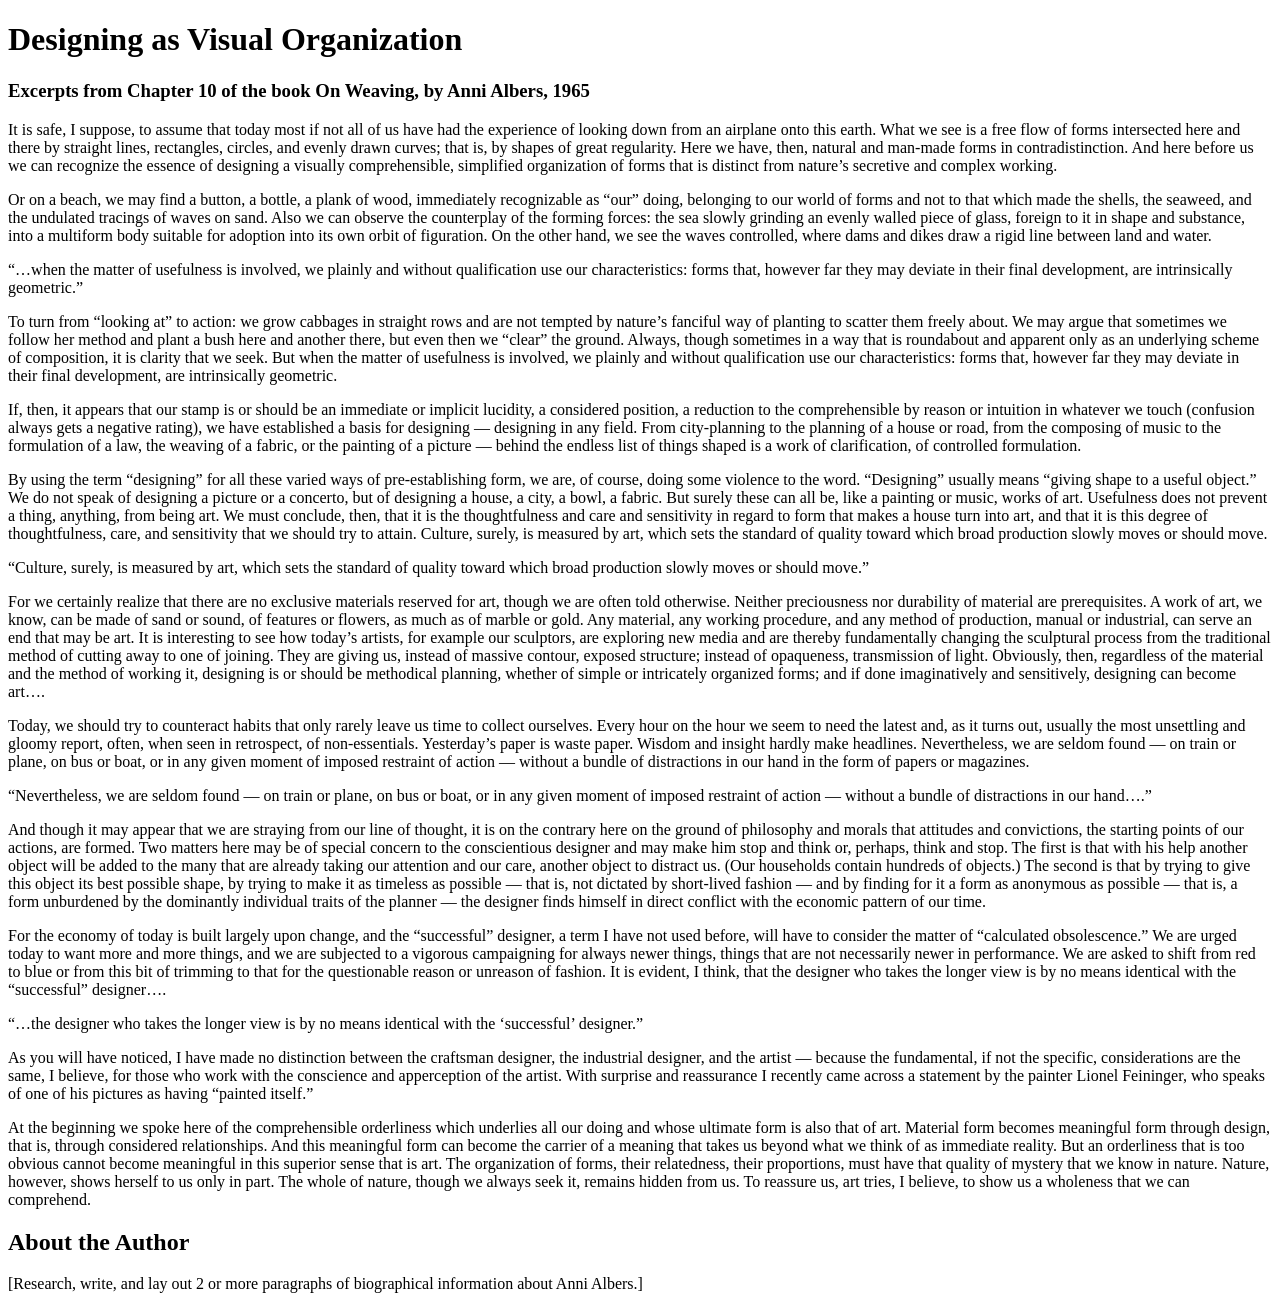
==== anni-albers/index.html @ 02e1ed40 "moved <main> tag" ====
<!DOCTYPE html>
<html>

<head>

    <!-- meta tags and title -->
    <meta charset="UTF-8">
    <meta name="viewport" content="width=device-width, initial-scale=1.0">
    <title>TP3: Layout 2</title>

    <!-- external and internal CSS -->
    <link rel="stylesheet" href="styles.css" media="all">


</head>

<body>

    <main>
        <header>
            <h1>Designing as Visual Organization</h1>

            <h3>Excerpts from Chapter 10 of the book On Weaving, by Anni Albers, 1965</h3>
        </header>

        It is safe, I suppose, to assume that today most if not all of us have had the experience of looking down from
        an airplane onto this earth. What we see is a free flow of forms intersected here and there by straight lines,
        rectangles, circles, and evenly drawn curves; that is, by shapes of great regularity. Here we have, then,
        natural and man-made forms in contradistinction. And here before us we can recognize the essence of designing a
        visually comprehensible, simplified organization of forms that is distinct from nature’s secretive and complex
        working.

        <p>Or on a beach, we may find a button, a bottle, a plank of wood, immediately recognizable as “our” doing,
            belonging to our world of forms and not to that which made the shells, the seaweed, and the undulated
            tracings of waves on sand. Also we can observe the counterplay of the forming forces: the sea slowly
            grinding an evenly walled piece of glass, foreign to it in shape and substance, into a multiform body
            suitable for adoption into its own orbit of figuration. On the other hand, we see the waves controlled,
            where dams and dikes draw a rigid line between land and water.</p>

        <p class="callout">“…when the matter of usefulness is involved, we plainly and without qualification use our
            characteristics:
            forms that, however far they may deviate in their final development, are intrinsically geometric.”</p>

        <p>To turn from “looking at” to action: we grow cabbages in straight rows and are not tempted by nature’s
            fanciful way of planting to scatter them freely about. We may argue that sometimes we follow her method and
            plant a bush here and another there, but even then we “clear” the ground. Always, though sometimes in a way
            that is roundabout and apparent only as an underlying scheme of composition, it is clarity that we seek. But
            when the matter of usefulness is involved, we plainly and without qualification use our characteristics:
            forms that, however far they may deviate in their final development, are intrinsically geometric.</p>

        <p>If, then, it appears that our stamp is or should be an immediate or implicit lucidity, a considered position,
            a reduction to the comprehensible by reason or intuition in whatever we touch (confusion always gets a
            negative rating), we have established a basis for designing — designing in any field. From city-planning to
            the planning of a house or road, from the composing of music to the formulation of a law, the weaving of a
            fabric, or the painting of a picture — behind the endless list of things shaped is a work of clarification,
            of controlled formulation.</p>

        <p>By using the term “designing” for all these varied ways of pre-establishing form, we are, of course, doing
            some violence to the word. “Designing” usually means “giving shape to a useful object.” We do not speak of
            designing a picture or a concerto, but of designing a house, a city, a bowl, a fabric. But surely these can
            all be, like a painting or music, works of art. Usefulness does not prevent a thing, anything, from being
            art. We must conclude, then, that it is the thoughtfulness and care and sensitivity in regard to form that
            makes a house turn into art, and that it is this degree of thoughtfulness, care, and sensitivity that we
            should try to attain. Culture, surely, is measured by art, which sets the standard of quality toward which
            broad production slowly moves or should move.</p>

        <p class="callout">“Culture, surely, is measured by art, which sets the standard of quality
            toward which broad production slowly moves or should move.”</p>

        <p>For we certainly realize that there are no exclusive materials reserved for art, though we are often told
            otherwise. Neither preciousness nor durability of material are prerequisites. A work of art, we know, can be
            made of sand or sound, of features or flowers, as much as of marble or gold. Any material, any working
            procedure, and any method of production, manual or industrial, can serve an end that may be art. It is
            interesting to see how today’s artists, for example our sculptors, are exploring new media and are thereby
            fundamentally changing the sculptural process from the traditional method of cutting away to one of joining.
            They are giving us, instead of massive contour, exposed structure; instead of opaqueness, transmission of
            light. Obviously, then, regardless of the material and the method of working it, designing is or should be
            methodical planning, whether of simple or intricately organized forms; and if done imaginatively and
            sensitively, designing can become art….</p>

        <p>Today, we should try to counteract habits that only rarely leave us time to collect ourselves. Every hour on
            the hour we seem to need the latest and, as it turns out, usually the most unsettling and gloomy report,
            often, when seen in retrospect, of non-essentials. Yesterday’s paper is waste paper. Wisdom and insight
            hardly make headlines. Nevertheless, we are seldom found — on train or plane, on bus or boat, or in any
            given moment of imposed restraint of action — without a bundle of distractions in our hand in the form of
            papers or magazines.</p>

        <p class="callout">“Nevertheless, we are seldom found — on train or plane, on bus or boat, or in
            any given moment of imposed restraint of action — without a bundle of distractions in our hand….”</p>

        <p>And though it may appear that we are straying from our line of thought, it is on the contrary here on the
            ground of philosophy and morals that attitudes and convictions, the starting points of our actions, are
            formed. Two matters here may be of special concern to the conscientious designer and may make him stop and
            think or, perhaps, think and stop. The first is that with his help another object will be added to the many
            that are already taking our attention and our care, another object to distract us. (Our households contain
            hundreds of objects.) The second is that by trying to give this object its best possible shape, by trying to
            make it as timeless as possible — that is, not dictated by short-lived fashion — and by finding for it a
            form as anonymous as possible — that is, a form unburdened by the dominantly individual traits of the
            planner — the designer finds himself in direct conflict with the economic pattern of our time.</p>

        <p>For the economy of today is built largely upon change, and the “successful” designer, a term I have not used
            before, will have to consider the matter of “calculated obsolescence.” We are urged today to want more and
            more things, and we are subjected to a vigorous campaigning for always newer things, things that are not
            necessarily newer in performance. We are asked to shift from red to blue or from this bit of trimming to
            that for the questionable reason or unreason of fashion. It is evident, I think, that the designer who takes
            the longer view is by no means identical with the “successful” designer….</p>

        <p class="callout">“…the designer who takes the longer view is by no means identical with the ‘successful’
            designer.”</p>

        <p>As you will have noticed, I have made no distinction between the craftsman designer, the industrial designer,
            and the artist — because the fundamental, if not the specific, considerations are the same, I believe, for
            those who work with the conscience and apperception of the artist. With surprise and reassurance I recently
            came across a statement by the painter Lionel Feininger, who speaks of one of his pictures as having
            “painted itself.”</p>

        <p>At the beginning we spoke here of the comprehensible orderliness which underlies all our doing and whose
            ultimate form is also that of art. Material form becomes meaningful form through design, that is, through
            considered relationships. And this meaningful form can become the carrier of a meaning that takes us beyond
            what we think of as immediate reality. But an orderliness that is too obvious cannot become meaningful in
            this superior sense that is art. The organization of forms, their relatedness, their proportions, must have
            that quality of mystery that we know in nature. Nature, however, shows herself to us only in part. The whole
            of nature, though we always seek it, remains hidden from us. To reassure us, art tries, I believe, to show
            us a wholeness that we can comprehend.</p>



        <h2>About the Author</h2>

        [Research, write, and lay out 2 or more paragraphs of biographical information about Anni Albers.]
    </main>

</body>

</html>
---- anni-albers/styles.css ----
/* styles for both Anni Albers layouts */
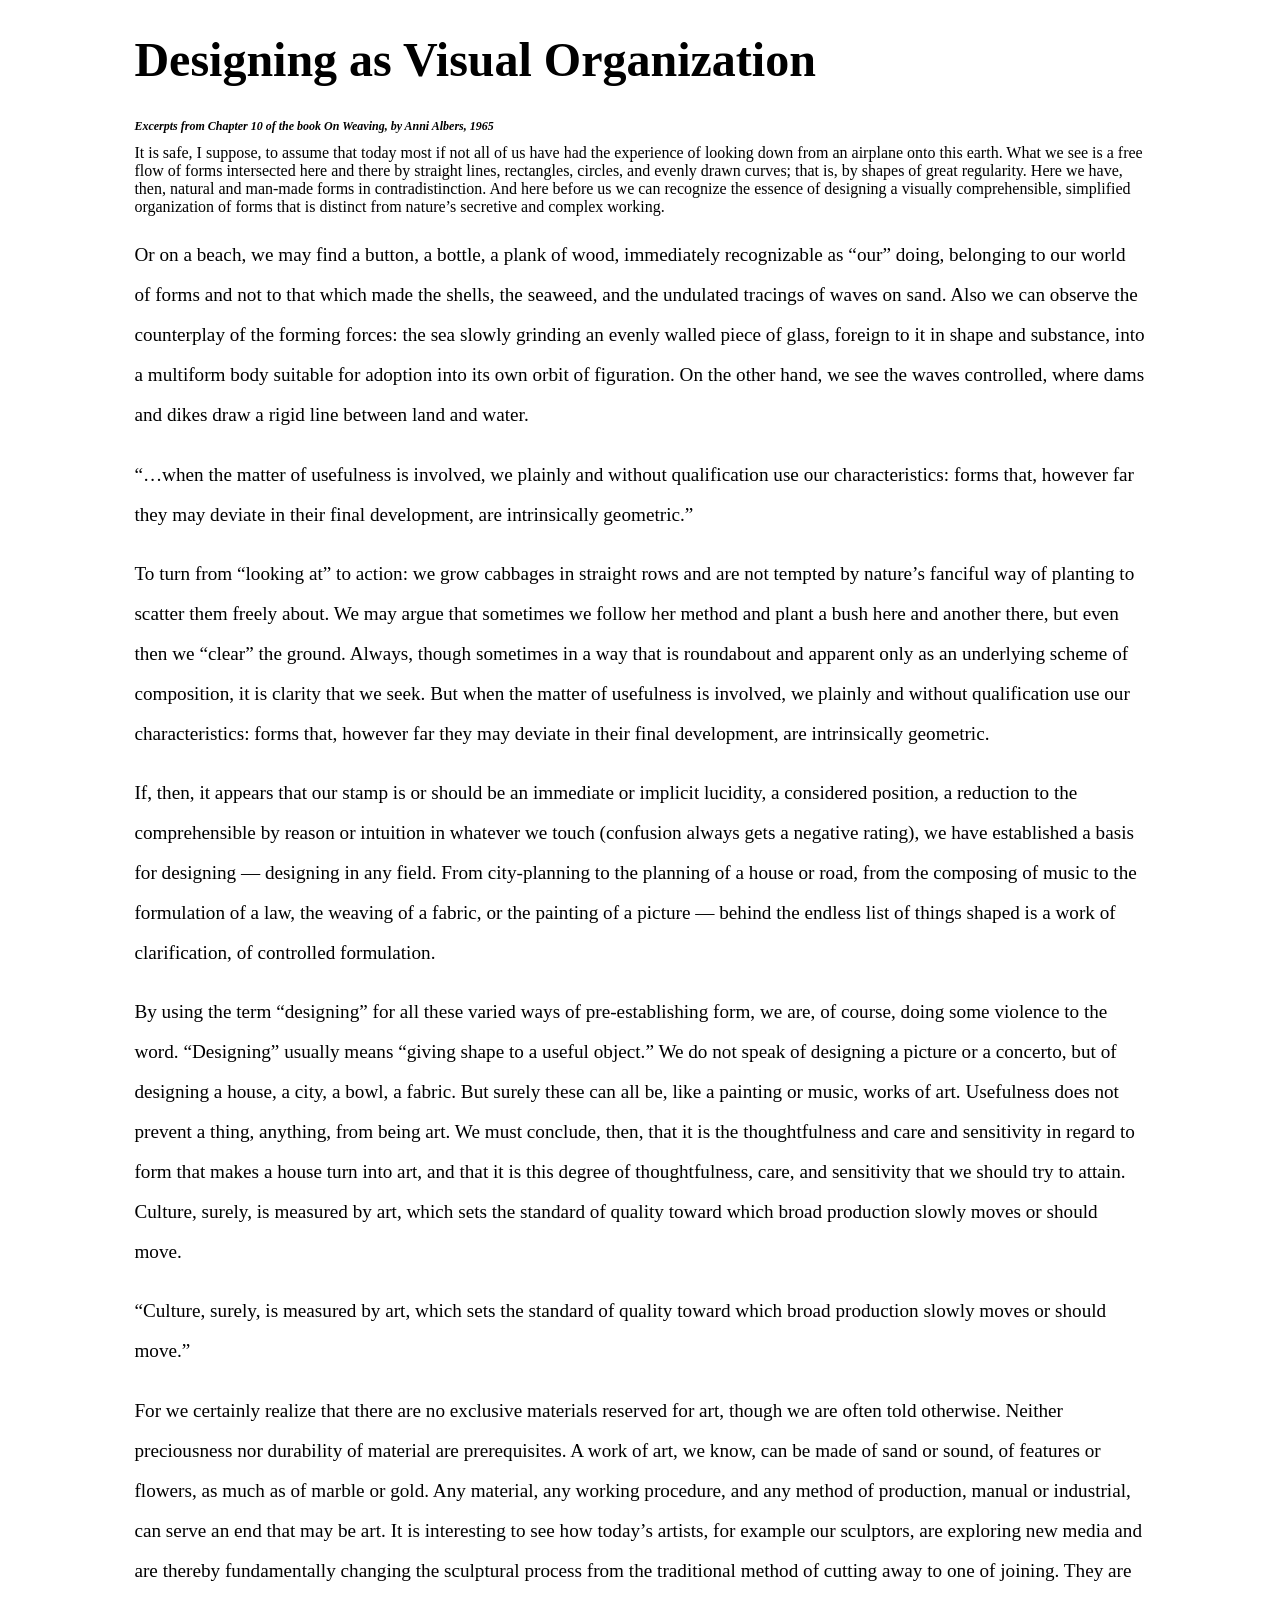
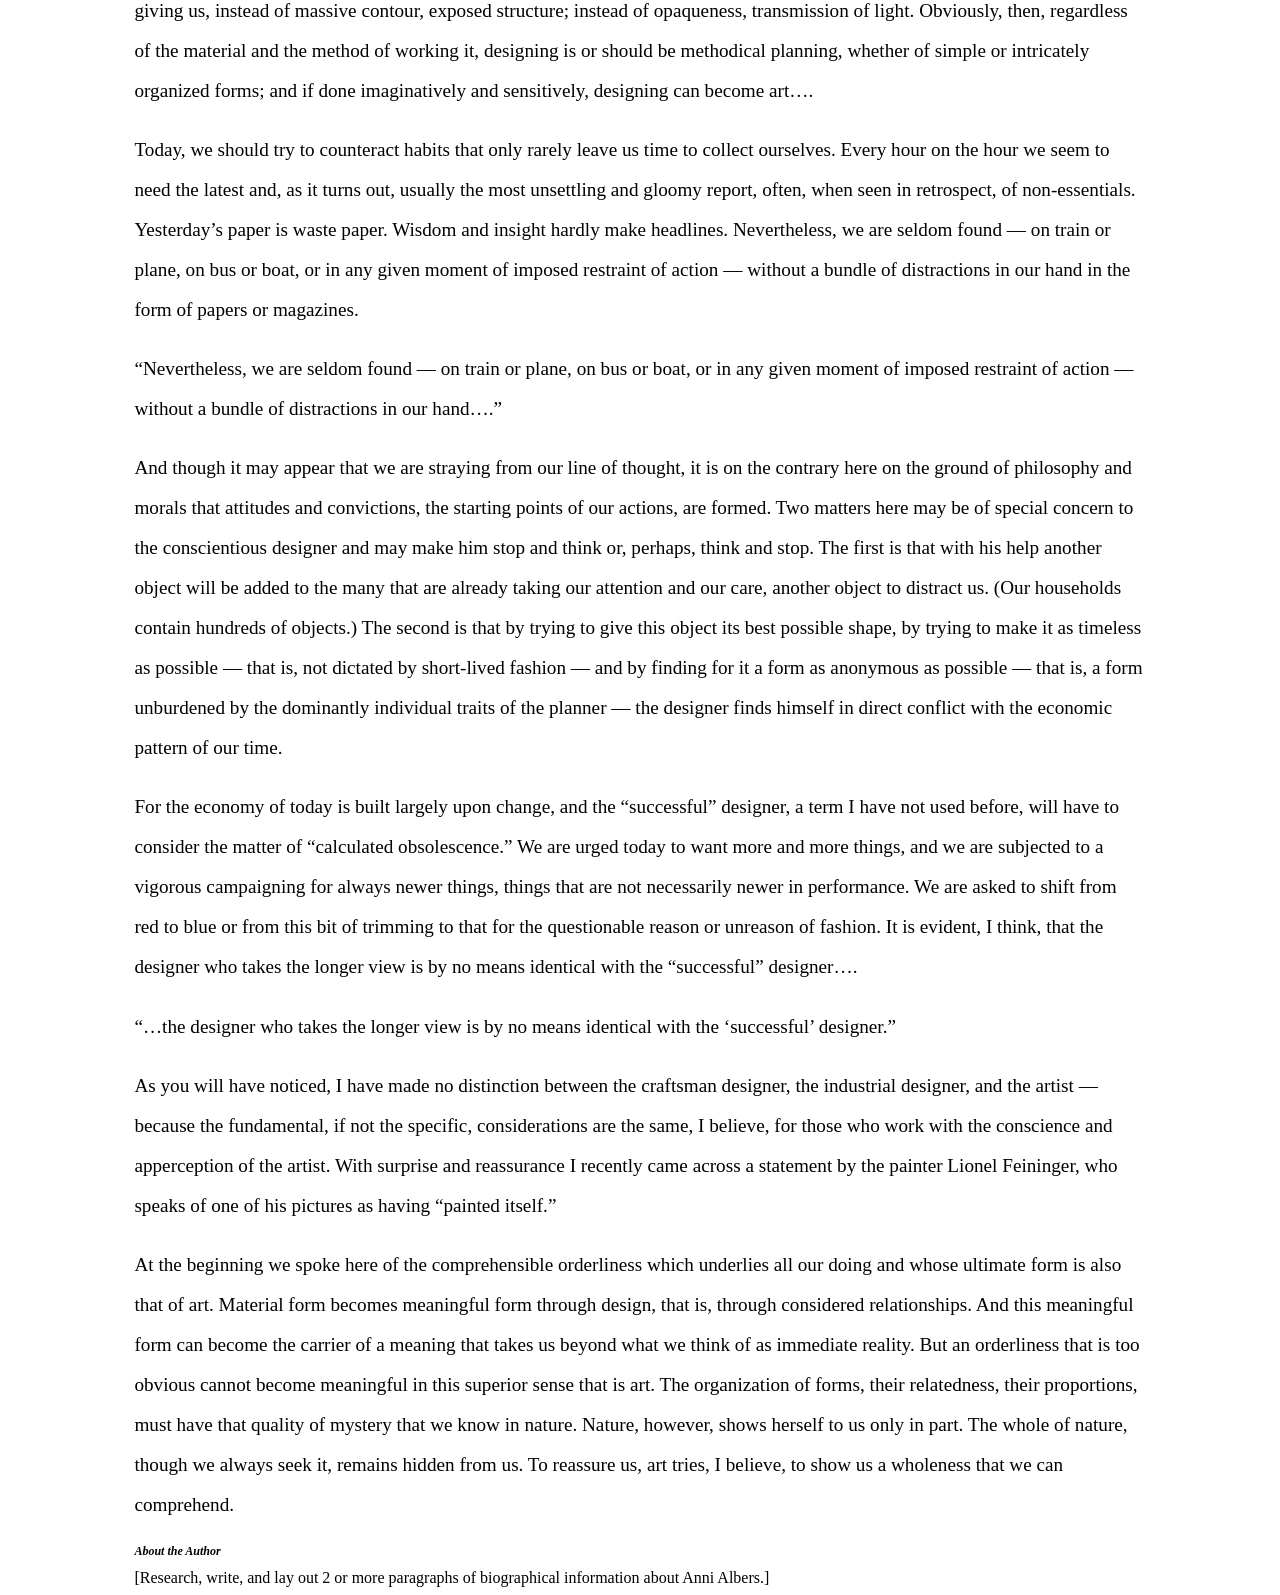
==== commit 79626715: "changed headers from h3 to h2" ====
--- a/anni-albers/index.html
+++ b/anni-albers/index.html
@@ -20,7 +20,7 @@
         <header>
             <h1>Designing as Visual Organization</h1>
 
-            <h3>Excerpts from Chapter 10 of the book On Weaving, by Anni Albers, 1965</h3>
+            <h2>Excerpts from Chapter 10 of the book On Weaving, by Anni Albers, 1965</h2>
         </header>
 
         It is safe, I suppose, to assume that today most if not all of us have had the experience of looking down from
--- a/anni-albers/styles.css
+++ b/anni-albers/styles.css
@@ -1 +1,23 @@
-/* styles for both Anni Albers layouts */+/* styles for both Anni Albers layouts */
+
+/* by default, let's lay out the first index.html file */
+
+main {
+    width: 80%;
+    max-width: 1100px;
+    margin: 0 auto;
+}
+
+h1 {
+    font-size: 3rem;
+}
+
+h2 {
+    font-size: 0.75rem;
+    font-style: italic;
+}
+
+p {
+    font-size: 1.2rem;
+    line-height: 2.5rem;
+}
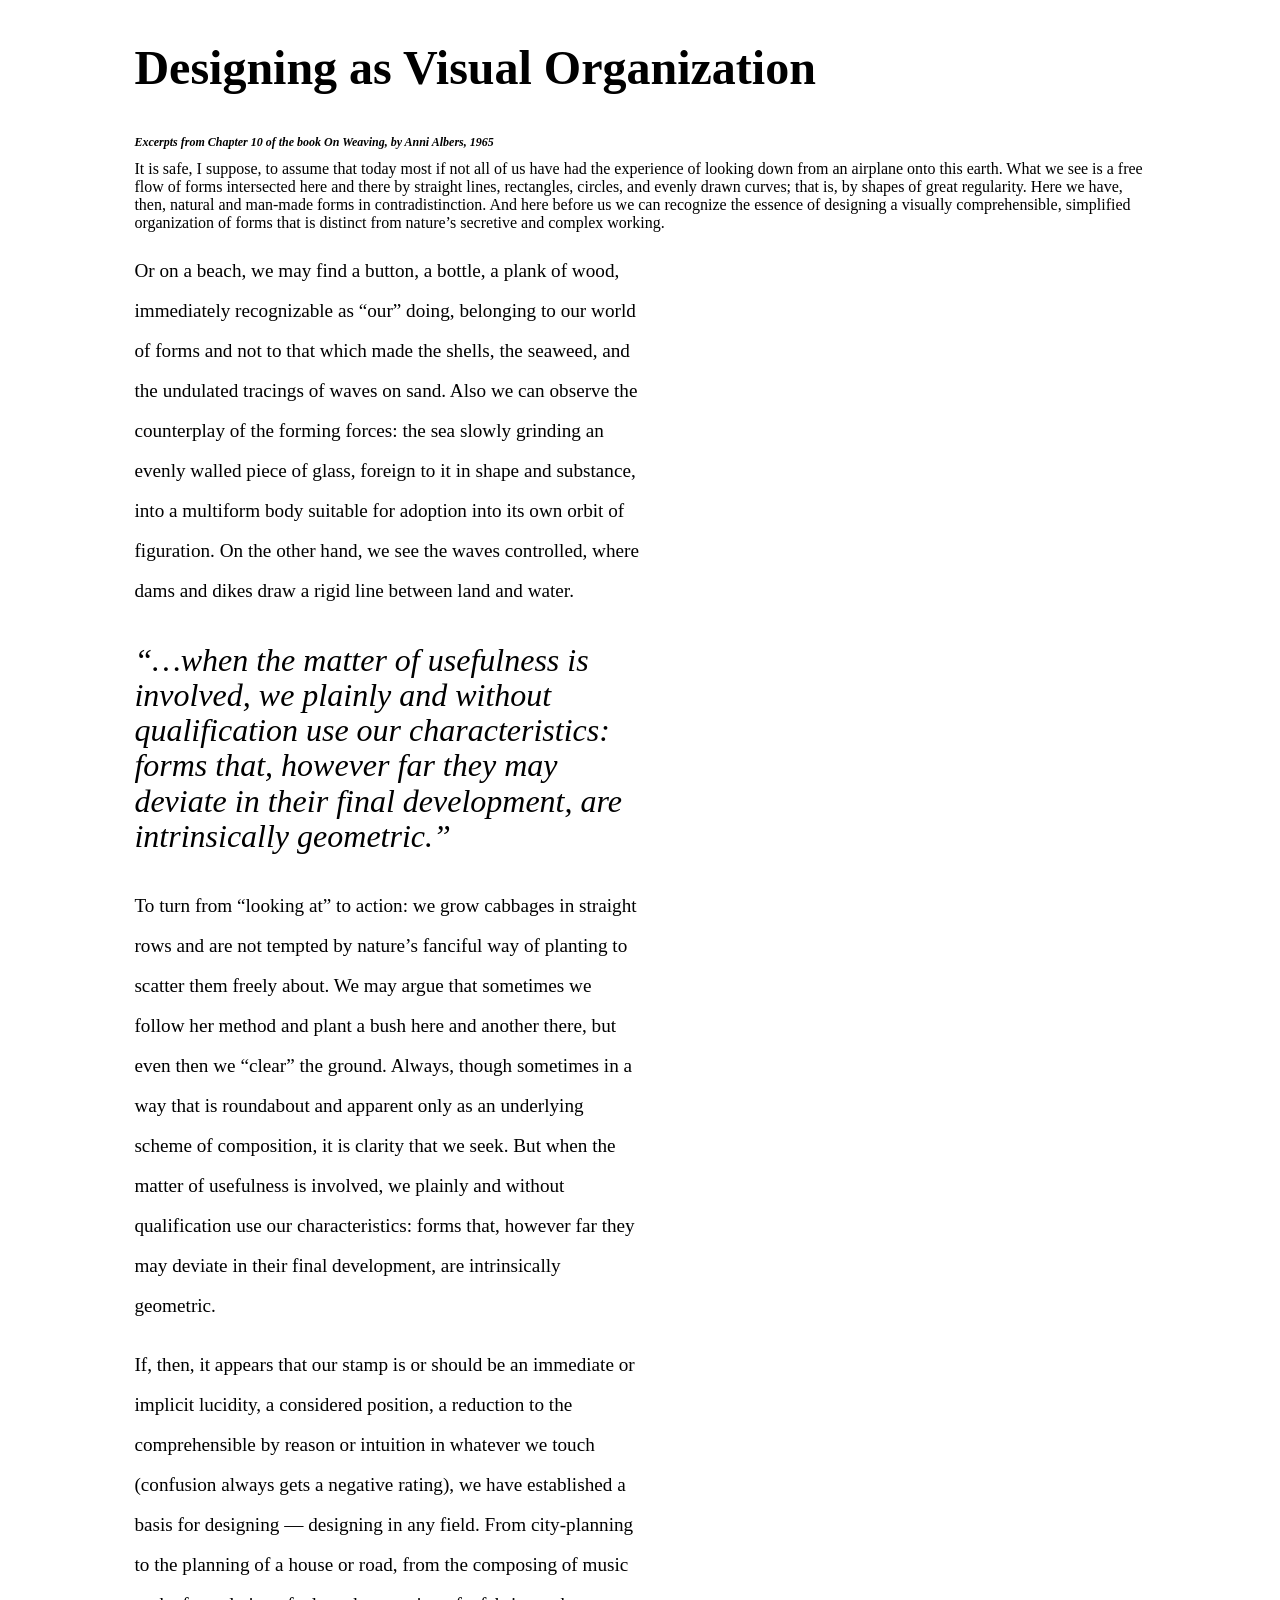
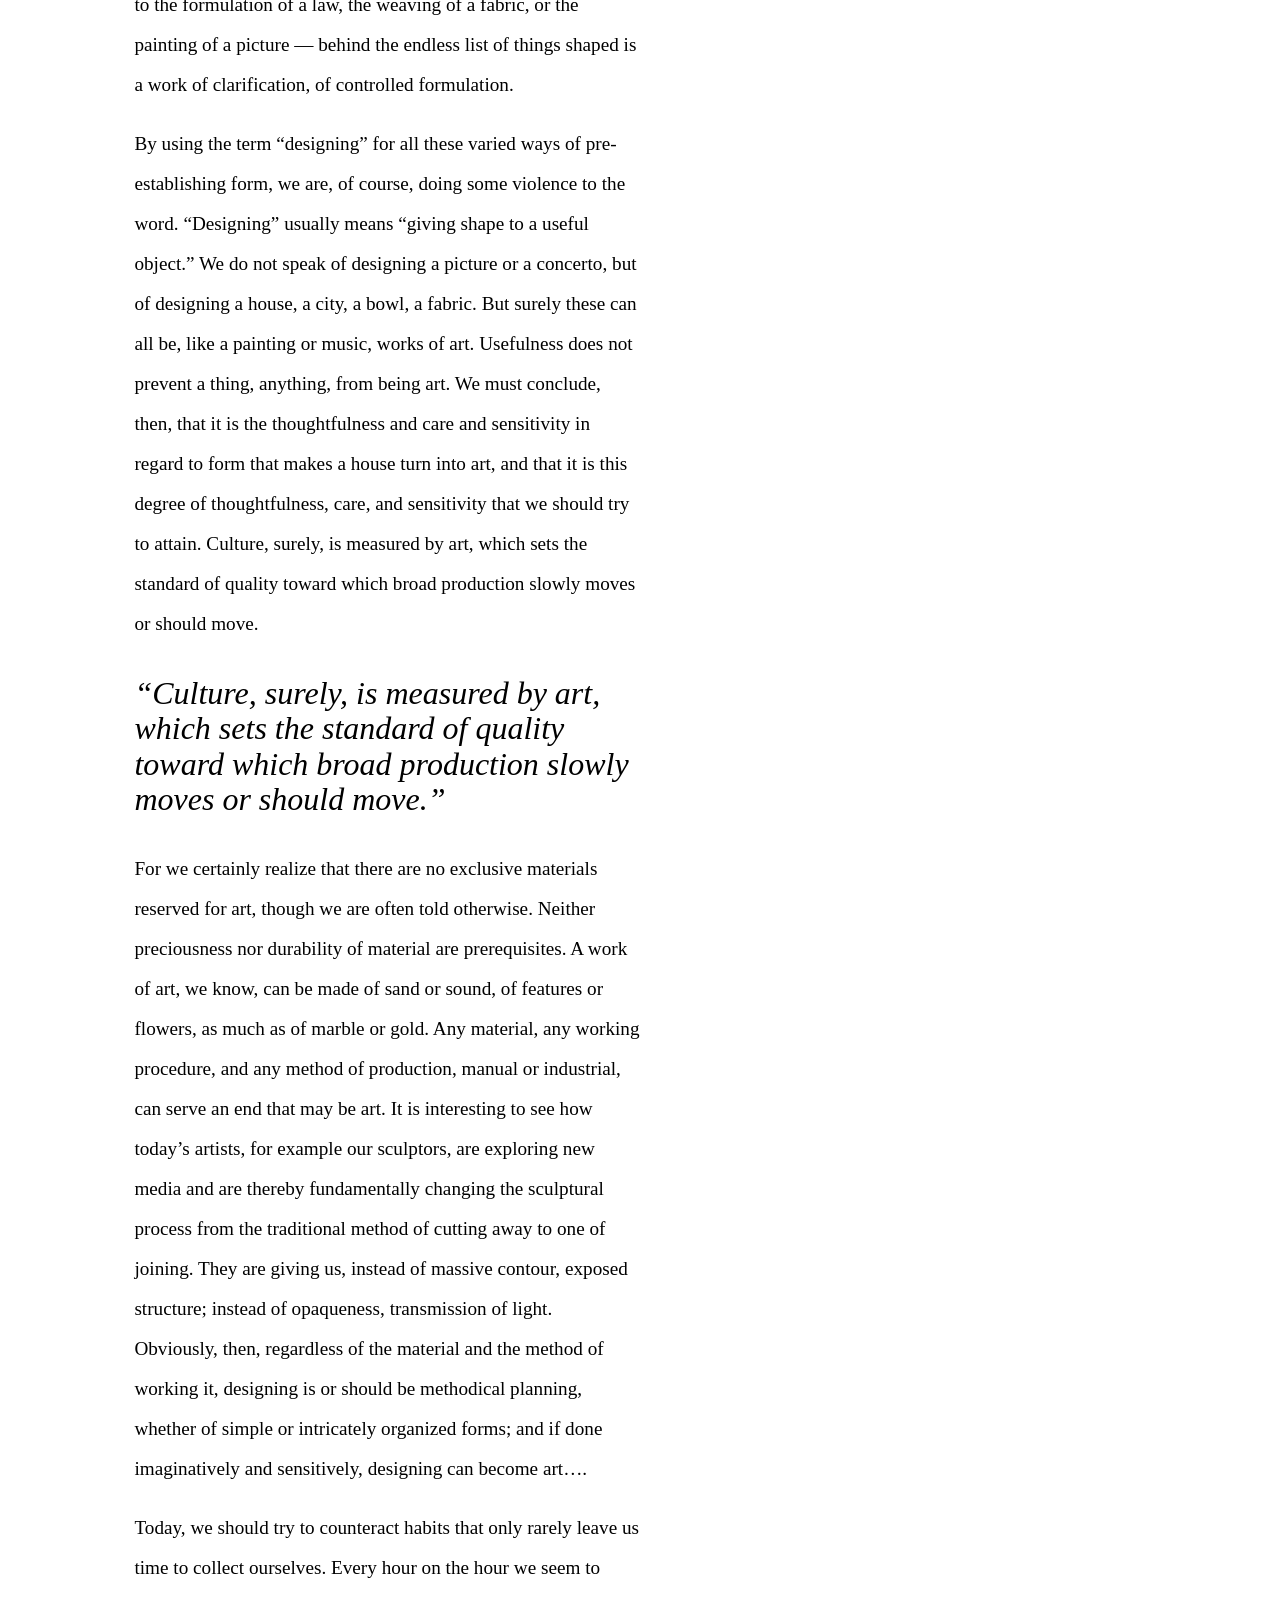
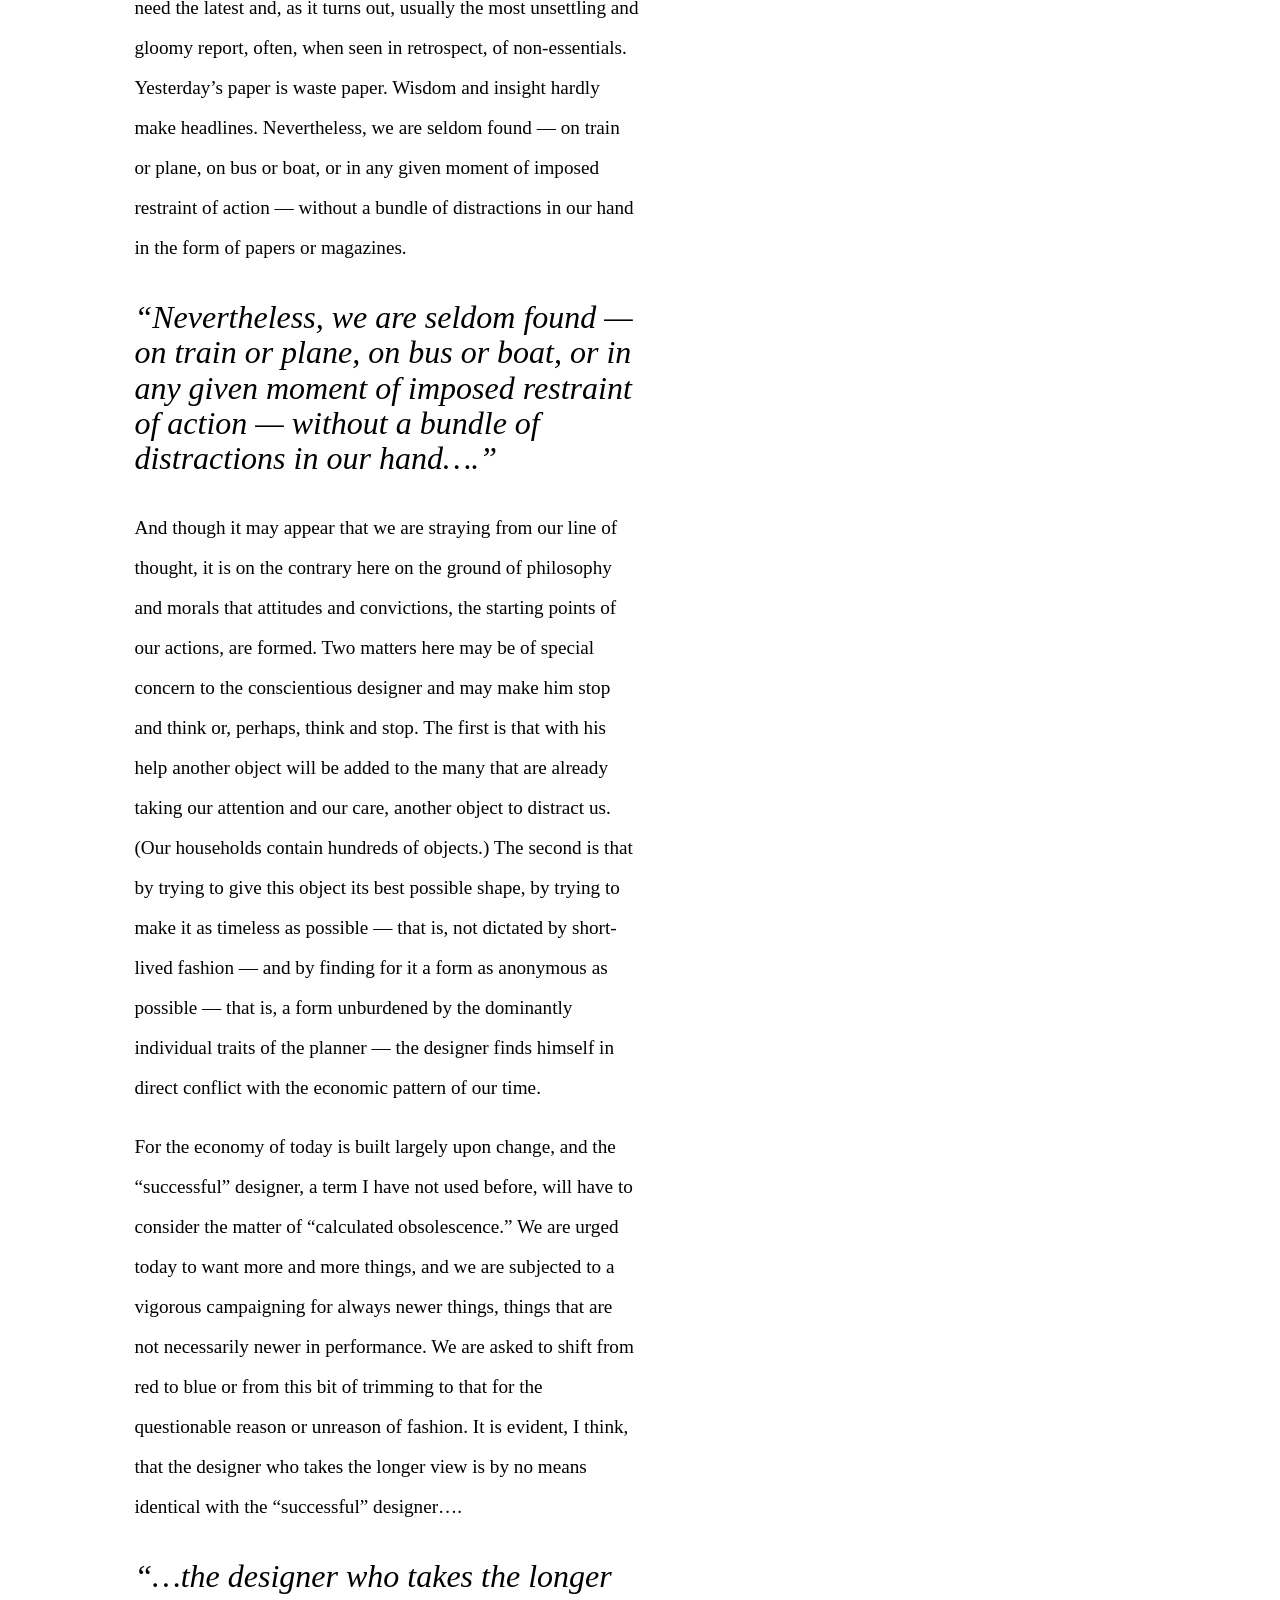
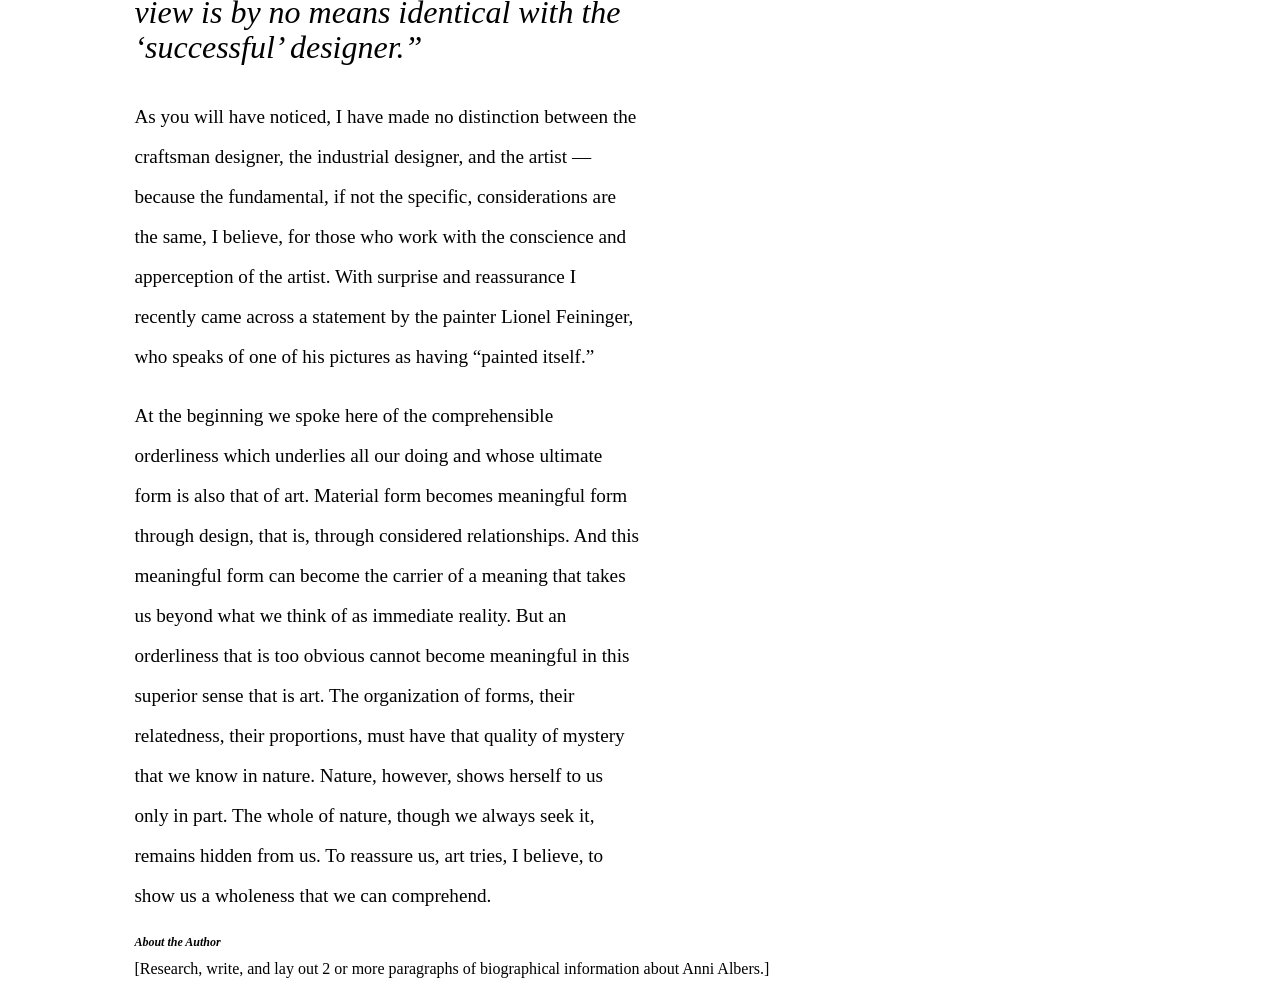
==== commit 592be5a6: "merged html 1 and 2" ====
--- a/anni-albers/index.html
+++ b/anni-albers/index.html
@@ -15,113 +15,180 @@
 </head>
 
 <body>
-
     <main>
-        <header>
-            <h1>Designing as Visual Organization</h1>
-
-            <h2>Excerpts from Chapter 10 of the book On Weaving, by Anni Albers, 1965</h2>
-        </header>
-
-        It is safe, I suppose, to assume that today most if not all of us have had the experience of looking down from
-        an airplane onto this earth. What we see is a free flow of forms intersected here and there by straight lines,
-        rectangles, circles, and evenly drawn curves; that is, by shapes of great regularity. Here we have, then,
-        natural and man-made forms in contradistinction. And here before us we can recognize the essence of designing a
-        visually comprehensible, simplified organization of forms that is distinct from nature’s secretive and complex
-        working.
-
-        <p>Or on a beach, we may find a button, a bottle, a plank of wood, immediately recognizable as “our” doing,
-            belonging to our world of forms and not to that which made the shells, the seaweed, and the undulated
-            tracings of waves on sand. Also we can observe the counterplay of the forming forces: the sea slowly
-            grinding an evenly walled piece of glass, foreign to it in shape and substance, into a multiform body
-            suitable for adoption into its own orbit of figuration. On the other hand, we see the waves controlled,
-            where dams and dikes draw a rigid line between land and water.</p>
-
-        <p class="callout">“…when the matter of usefulness is involved, we plainly and without qualification use our
-            characteristics:
-            forms that, however far they may deviate in their final development, are intrinsically geometric.”</p>
-
-        <p>To turn from “looking at” to action: we grow cabbages in straight rows and are not tempted by nature’s
-            fanciful way of planting to scatter them freely about. We may argue that sometimes we follow her method and
-            plant a bush here and another there, but even then we “clear” the ground. Always, though sometimes in a way
-            that is roundabout and apparent only as an underlying scheme of composition, it is clarity that we seek. But
-            when the matter of usefulness is involved, we plainly and without qualification use our characteristics:
-            forms that, however far they may deviate in their final development, are intrinsically geometric.</p>
-
-        <p>If, then, it appears that our stamp is or should be an immediate or implicit lucidity, a considered position,
-            a reduction to the comprehensible by reason or intuition in whatever we touch (confusion always gets a
-            negative rating), we have established a basis for designing — designing in any field. From city-planning to
-            the planning of a house or road, from the composing of music to the formulation of a law, the weaving of a
-            fabric, or the painting of a picture — behind the endless list of things shaped is a work of clarification,
-            of controlled formulation.</p>
-
-        <p>By using the term “designing” for all these varied ways of pre-establishing form, we are, of course, doing
-            some violence to the word. “Designing” usually means “giving shape to a useful object.” We do not speak of
-            designing a picture or a concerto, but of designing a house, a city, a bowl, a fabric. But surely these can
-            all be, like a painting or music, works of art. Usefulness does not prevent a thing, anything, from being
-            art. We must conclude, then, that it is the thoughtfulness and care and sensitivity in regard to form that
-            makes a house turn into art, and that it is this degree of thoughtfulness, care, and sensitivity that we
-            should try to attain. Culture, surely, is measured by art, which sets the standard of quality toward which
-            broad production slowly moves or should move.</p>
-
-        <p class="callout">“Culture, surely, is measured by art, which sets the standard of quality
-            toward which broad production slowly moves or should move.”</p>
-
-        <p>For we certainly realize that there are no exclusive materials reserved for art, though we are often told
-            otherwise. Neither preciousness nor durability of material are prerequisites. A work of art, we know, can be
-            made of sand or sound, of features or flowers, as much as of marble or gold. Any material, any working
-            procedure, and any method of production, manual or industrial, can serve an end that may be art. It is
-            interesting to see how today’s artists, for example our sculptors, are exploring new media and are thereby
-            fundamentally changing the sculptural process from the traditional method of cutting away to one of joining.
-            They are giving us, instead of massive contour, exposed structure; instead of opaqueness, transmission of
-            light. Obviously, then, regardless of the material and the method of working it, designing is or should be
-            methodical planning, whether of simple or intricately organized forms; and if done imaginatively and
-            sensitively, designing can become art….</p>
-
-        <p>Today, we should try to counteract habits that only rarely leave us time to collect ourselves. Every hour on
-            the hour we seem to need the latest and, as it turns out, usually the most unsettling and gloomy report,
-            often, when seen in retrospect, of non-essentials. Yesterday’s paper is waste paper. Wisdom and insight
-            hardly make headlines. Nevertheless, we are seldom found — on train or plane, on bus or boat, or in any
-            given moment of imposed restraint of action — without a bundle of distractions in our hand in the form of
-            papers or magazines.</p>
-
-        <p class="callout">“Nevertheless, we are seldom found — on train or plane, on bus or boat, or in
-            any given moment of imposed restraint of action — without a bundle of distractions in our hand….”</p>
-
-        <p>And though it may appear that we are straying from our line of thought, it is on the contrary here on the
-            ground of philosophy and morals that attitudes and convictions, the starting points of our actions, are
-            formed. Two matters here may be of special concern to the conscientious designer and may make him stop and
-            think or, perhaps, think and stop. The first is that with his help another object will be added to the many
-            that are already taking our attention and our care, another object to distract us. (Our households contain
-            hundreds of objects.) The second is that by trying to give this object its best possible shape, by trying to
-            make it as timeless as possible — that is, not dictated by short-lived fashion — and by finding for it a
-            form as anonymous as possible — that is, a form unburdened by the dominantly individual traits of the
-            planner — the designer finds himself in direct conflict with the economic pattern of our time.</p>
-
-        <p>For the economy of today is built largely upon change, and the “successful” designer, a term I have not used
-            before, will have to consider the matter of “calculated obsolescence.” We are urged today to want more and
-            more things, and we are subjected to a vigorous campaigning for always newer things, things that are not
-            necessarily newer in performance. We are asked to shift from red to blue or from this bit of trimming to
-            that for the questionable reason or unreason of fashion. It is evident, I think, that the designer who takes
-            the longer view is by no means identical with the “successful” designer….</p>
-
-        <p class="callout">“…the designer who takes the longer view is by no means identical with the ‘successful’
-            designer.”</p>
-
-        <p>As you will have noticed, I have made no distinction between the craftsman designer, the industrial designer,
-            and the artist — because the fundamental, if not the specific, considerations are the same, I believe, for
-            those who work with the conscience and apperception of the artist. With surprise and reassurance I recently
-            came across a statement by the painter Lionel Feininger, who speaks of one of his pictures as having
-            “painted itself.”</p>
-
-        <p>At the beginning we spoke here of the comprehensible orderliness which underlies all our doing and whose
-            ultimate form is also that of art. Material form becomes meaningful form through design, that is, through
-            considered relationships. And this meaningful form can become the carrier of a meaning that takes us beyond
-            what we think of as immediate reality. But an orderliness that is too obvious cannot become meaningful in
-            this superior sense that is art. The organization of forms, their relatedness, their proportions, must have
-            that quality of mystery that we know in nature. Nature, however, shows herself to us only in part. The whole
-            of nature, though we always seek it, remains hidden from us. To reassure us, art tries, I believe, to show
-            us a wholeness that we can comprehend.</p>
+        <section>
+            <header>
+                <h1>Designing as Visual Organization</h1>
+
+                <h2>Excerpts from Chapter 10 of the book On Weaving, by Anni Albers, 1965</h2>
+            </header>
+        </section>
+
+        <section>It is safe, I suppose, to assume that today most if not all of us have had the experience of looking
+            down from
+            an airplane onto this earth. What we see is a free flow of forms intersected here and there by straight
+            lines,
+            rectangles, circles, and evenly drawn curves; that is, by shapes of great regularity. Here we have, then,
+            natural and man-made forms in contradistinction. And here before us we can recognize the essence of
+            designing a
+            visually comprehensible, simplified organization of forms that is distinct from nature’s secretive and
+            complex
+            working.</section>
+
+        <section>
+            <p>Or on a beach, we may find a button, a bottle, a plank of wood, immediately recognizable as “our” doing,
+                belonging to our world of forms and not to that which made the shells, the seaweed, and the undulated
+                tracings of waves on sand. Also we can observe the counterplay of the forming forces: the sea slowly
+                grinding an evenly walled piece of glass, foreign to it in shape and substance, into a multiform body
+                suitable for adoption into its own orbit of figuration. On the other hand, we see the waves controlled,
+                where dams and dikes draw a rigid line between land and water.</p>
+
+            <p class="callout">“…when the matter of usefulness is involved, we plainly and without qualification use our
+                characteristics:
+                forms that, however far they may deviate in their final development, are intrinsically geometric.”</p>
+        </section>
+
+        <section>
+            <p>To turn from “looking at” to action: we grow cabbages in straight rows and are not tempted by nature’s
+                fanciful way of planting to scatter them freely about. We may argue that sometimes we follow her method
+                and
+                plant a bush here and another there, but even then we “clear” the ground. Always, though sometimes in a
+                way
+                that is roundabout and apparent only as an underlying scheme of composition, it is clarity that we seek.
+                But
+                when the matter of usefulness is involved, we plainly and without qualification use our characteristics:
+                forms that, however far they may deviate in their final development, are intrinsically geometric.</p>
+        </section>
+
+        <section>
+            <p>If, then, it appears that our stamp is or should be an immediate or implicit lucidity, a considered
+                position,
+                a reduction to the comprehensible by reason or intuition in whatever we touch (confusion always gets a
+                negative rating), we have established a basis for designing — designing in any field. From city-planning
+                to
+                the planning of a house or road, from the composing of music to the formulation of a law, the weaving of
+                a
+                fabric, or the painting of a picture — behind the endless list of things shaped is a work of
+                clarification,
+                of controlled formulation.</p>
+        </section>
+
+        <section>
+            <p>By using the term “designing” for all these varied ways of pre-establishing form, we are, of course,
+                doing
+                some violence to the word. “Designing” usually means “giving shape to a useful object.” We do not speak
+                of
+                designing a picture or a concerto, but of designing a house, a city, a bowl, a fabric. But surely these
+                can
+                all be, like a painting or music, works of art. Usefulness does not prevent a thing, anything, from
+                being
+                art. We must conclude, then, that it is the thoughtfulness and care and sensitivity in regard to form
+                that
+                makes a house turn into art, and that it is this degree of thoughtfulness, care, and sensitivity that we
+                should try to attain. Culture, surely, is measured by art, which sets the standard of quality toward
+                which
+                broad production slowly moves or should move.</p>
+        </section>
+
+        <section>
+            <p class="callout">“Culture, surely, is measured by art, which sets the standard of quality
+                toward which broad production slowly moves or should move.”</p>
+        </section>
+
+        <section>
+            <p>For we certainly realize that there are no exclusive materials reserved for art, though we are often told
+                otherwise. Neither preciousness nor durability of material are prerequisites. A work of art, we know,
+                can be
+                made of sand or sound, of features or flowers, as much as of marble or gold. Any material, any working
+                procedure, and any method of production, manual or industrial, can serve an end that may be art. It is
+                interesting to see how today’s artists, for example our sculptors, are exploring new media and are
+                thereby
+                fundamentally changing the sculptural process from the traditional method of cutting away to one of
+                joining.
+                They are giving us, instead of massive contour, exposed structure; instead of opaqueness, transmission
+                of
+                light. Obviously, then, regardless of the material and the method of working it, designing is or should
+                be
+                methodical planning, whether of simple or intricately organized forms; and if done imaginatively and
+                sensitively, designing can become art….</p>
+        </section>
+
+        <section>
+            <p>Today, we should try to counteract habits that only rarely leave us time to collect ourselves. Every hour
+                on
+                the hour we seem to need the latest and, as it turns out, usually the most unsettling and gloomy report,
+                often, when seen in retrospect, of non-essentials. Yesterday’s paper is waste paper. Wisdom and insight
+                hardly make headlines. Nevertheless, we are seldom found — on train or plane, on bus or boat, or in any
+                given moment of imposed restraint of action — without a bundle of distractions in our hand in the form
+                of
+                papers or magazines.</p>
+        </section>
+
+        <section>
+            <p class="callout">“Nevertheless, we are seldom found — on train or plane, on bus or boat, or in
+                any given moment of imposed restraint of action — without a bundle of distractions in our hand….”</p>
+        </section>
+
+        <section>
+            <p>And though it may appear that we are straying from our line of thought, it is on the contrary here on the
+                ground of philosophy and morals that attitudes and convictions, the starting points of our actions, are
+                formed. Two matters here may be of special concern to the conscientious designer and may make him stop
+                and
+                think or, perhaps, think and stop. The first is that with his help another object will be added to the
+                many
+                that are already taking our attention and our care, another object to distract us. (Our households
+                contain
+                hundreds of objects.) The second is that by trying to give this object its best possible shape, by
+                trying to
+                make it as timeless as possible — that is, not dictated by short-lived fashion — and by finding for it a
+                form as anonymous as possible — that is, a form unburdened by the dominantly individual traits of the
+                planner — the designer finds himself in direct conflict with the economic pattern of our time.</p>
+        </section>
+
+        <section>
+            <p>For the economy of today is built largely upon change, and the “successful” designer, a term I have not
+                used
+                before, will have to consider the matter of “calculated obsolescence.” We are urged today to want more
+                and
+                more things, and we are subjected to a vigorous campaigning for always newer things, things that are not
+                necessarily newer in performance. We are asked to shift from red to blue or from this bit of trimming to
+                that for the questionable reason or unreason of fashion. It is evident, I think, that the designer who
+                takes
+                the longer view is by no means identical with the “successful” designer….</p>
+        </section>
+
+        <section>
+            <p class="callout">“…the designer who takes the longer view is by no means identical with the ‘successful’
+                designer.”</p>
+        </section>
+
+        <section>
+            <p>As you will have noticed, I have made no distinction between the craftsman designer, the industrial
+                designer,
+                and the artist — because the fundamental, if not the specific, considerations are the same, I believe,
+                for
+                those who work with the conscience and apperception of the artist. With surprise and reassurance I
+                recently
+                came across a statement by the painter Lionel Feininger, who speaks of one of his pictures as having
+                “painted itself.”</p>
+        </section>
+
+        <section>
+            <p>At the beginning we spoke here of the comprehensible orderliness which underlies all our doing and whose
+                ultimate form is also that of art. Material form becomes meaningful form through design, that is,
+                through
+                considered relationships. And this meaningful form can become the carrier of a meaning that takes us
+                beyond
+                what we think of as immediate reality. But an orderliness that is too obvious cannot become meaningful
+                in
+                this superior sense that is art. The organization of forms, their relatedness, their proportions, must
+                have
+                that quality of mystery that we know in nature. Nature, however, shows herself to us only in part. The
+                whole
+                of nature, though we always seek it, remains hidden from us. To reassure us, art tries, I believe, to
+                show
+                us a wholeness that we can comprehend.</p>
+        </section>
 
 
 
--- a/anni-albers/styles.css
+++ b/anni-albers/styles.css
@@ -20,4 +20,11 @@
 p {
     font-size: 1.2rem;
     line-height: 2.5rem;
+    width: 50%;
+}
+
+p.callout {
+    font-size: 2rem;
+    line-height: 2.2rem;
+    font-style: italic;
 }
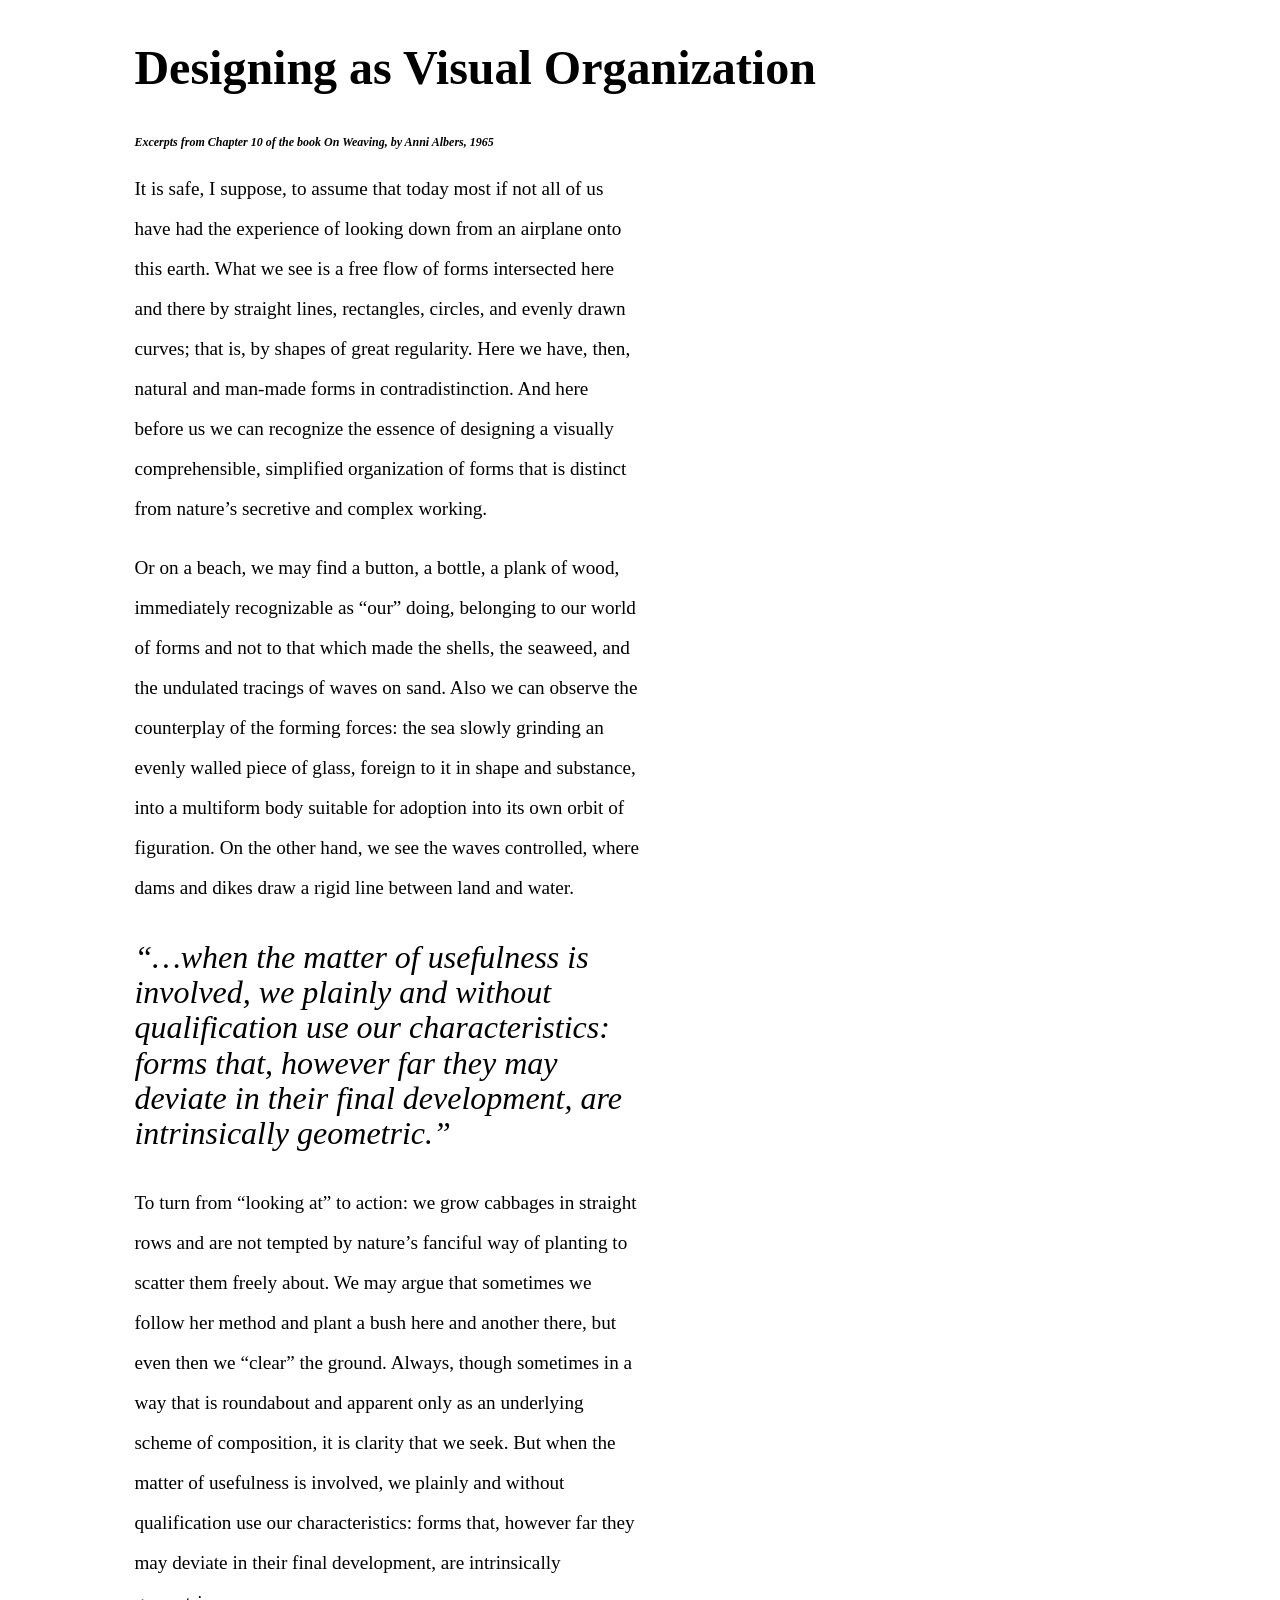
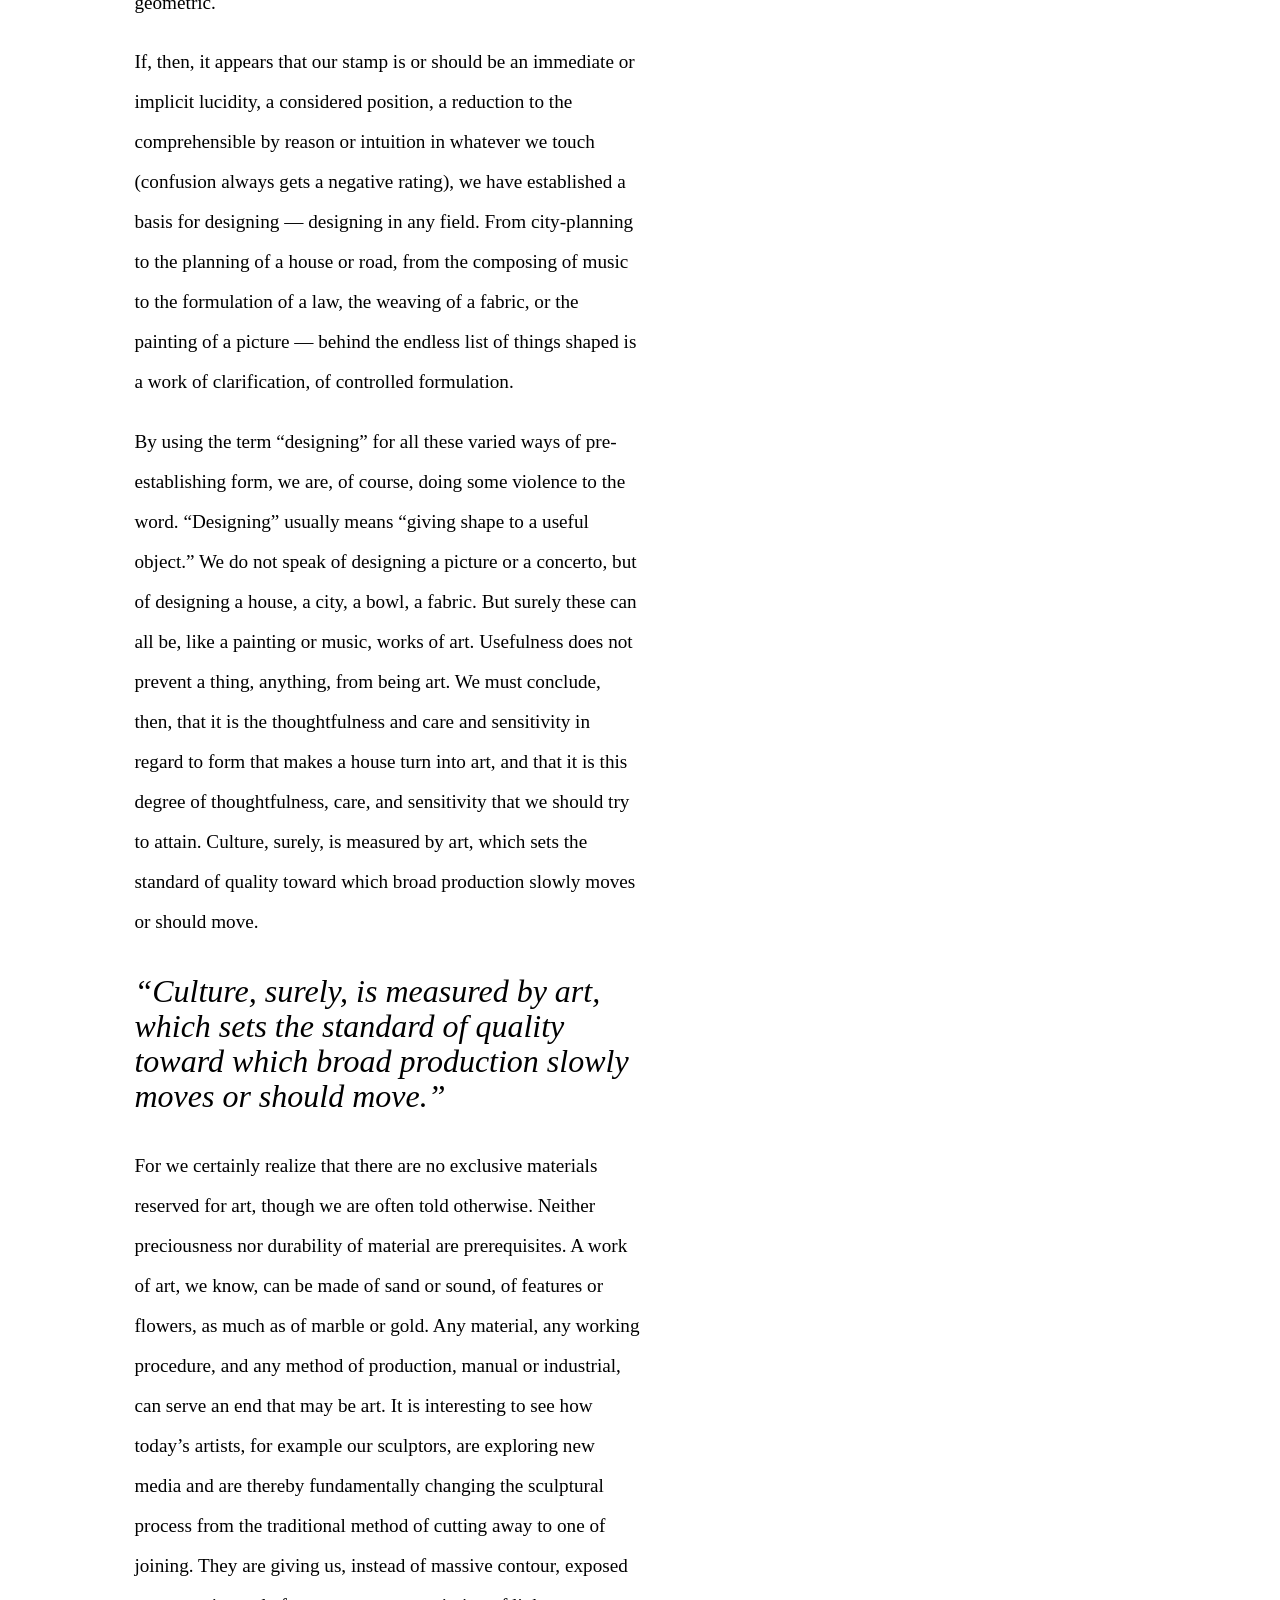
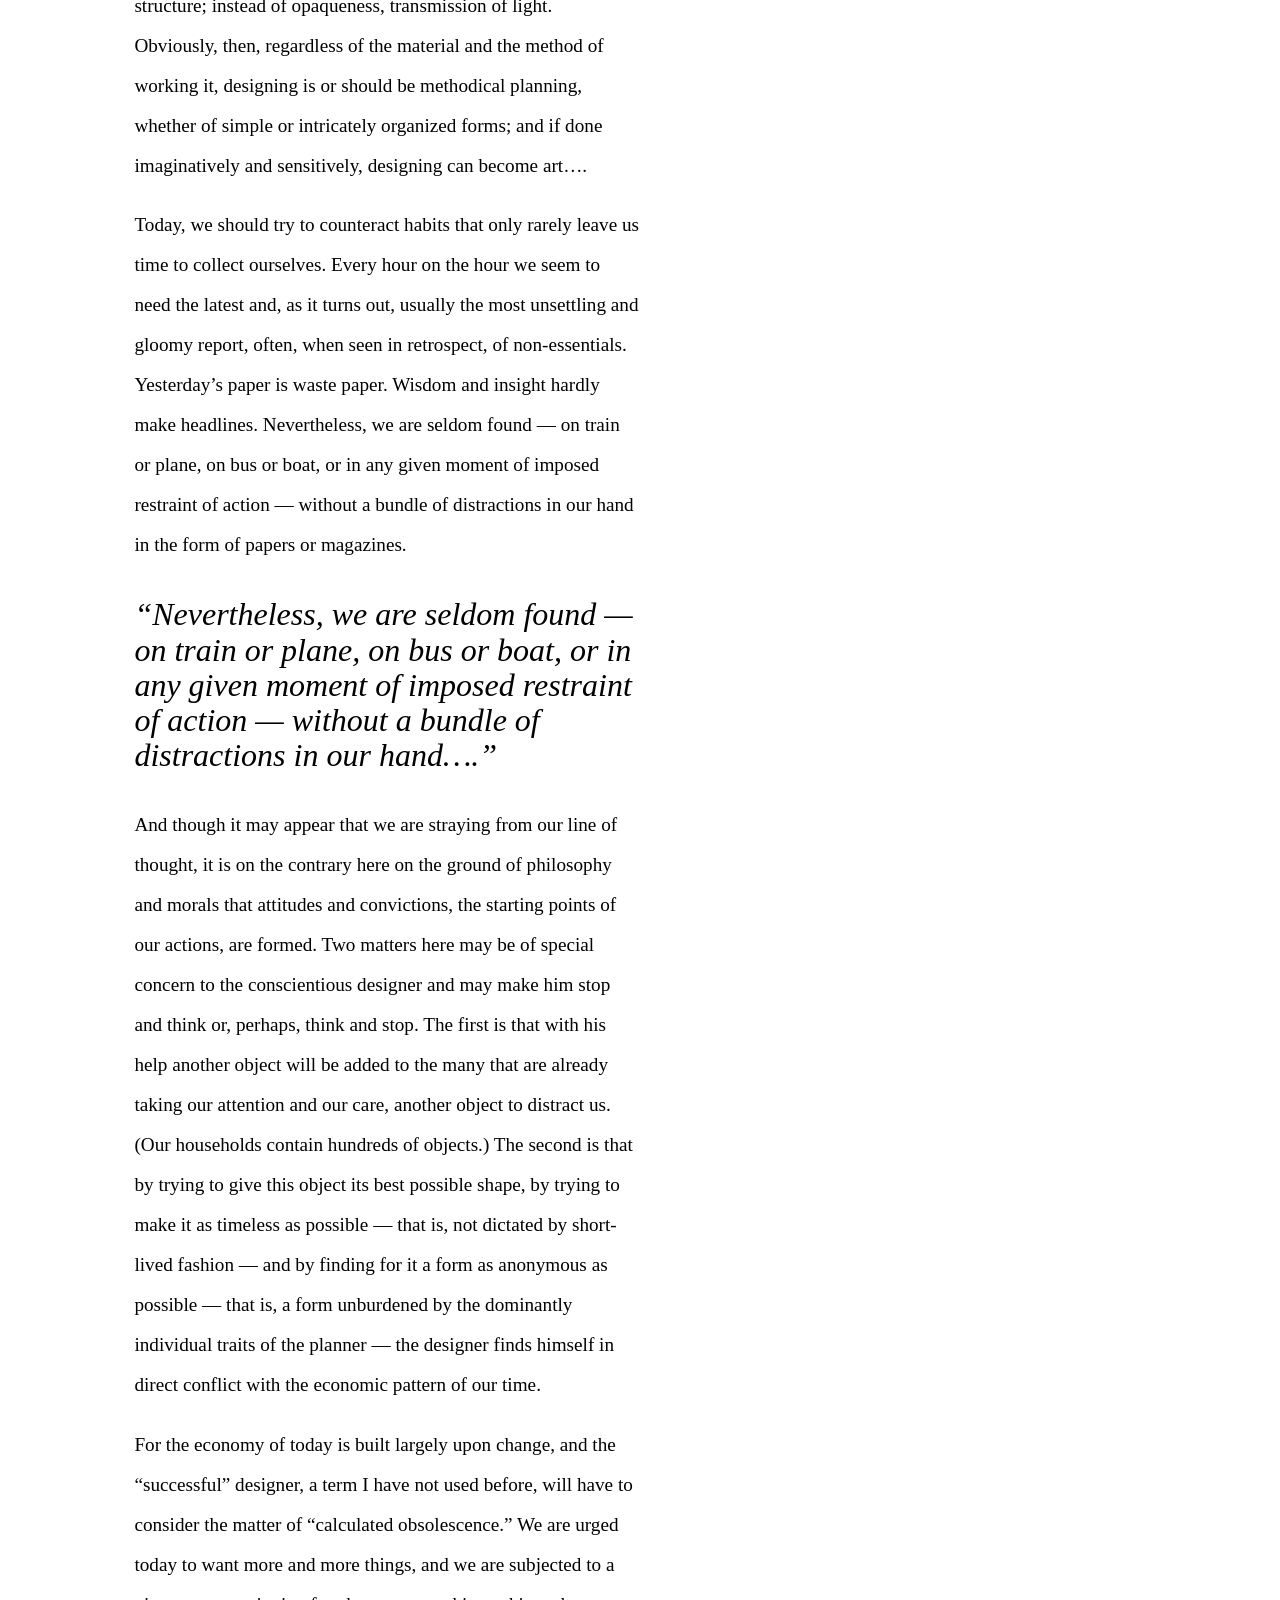
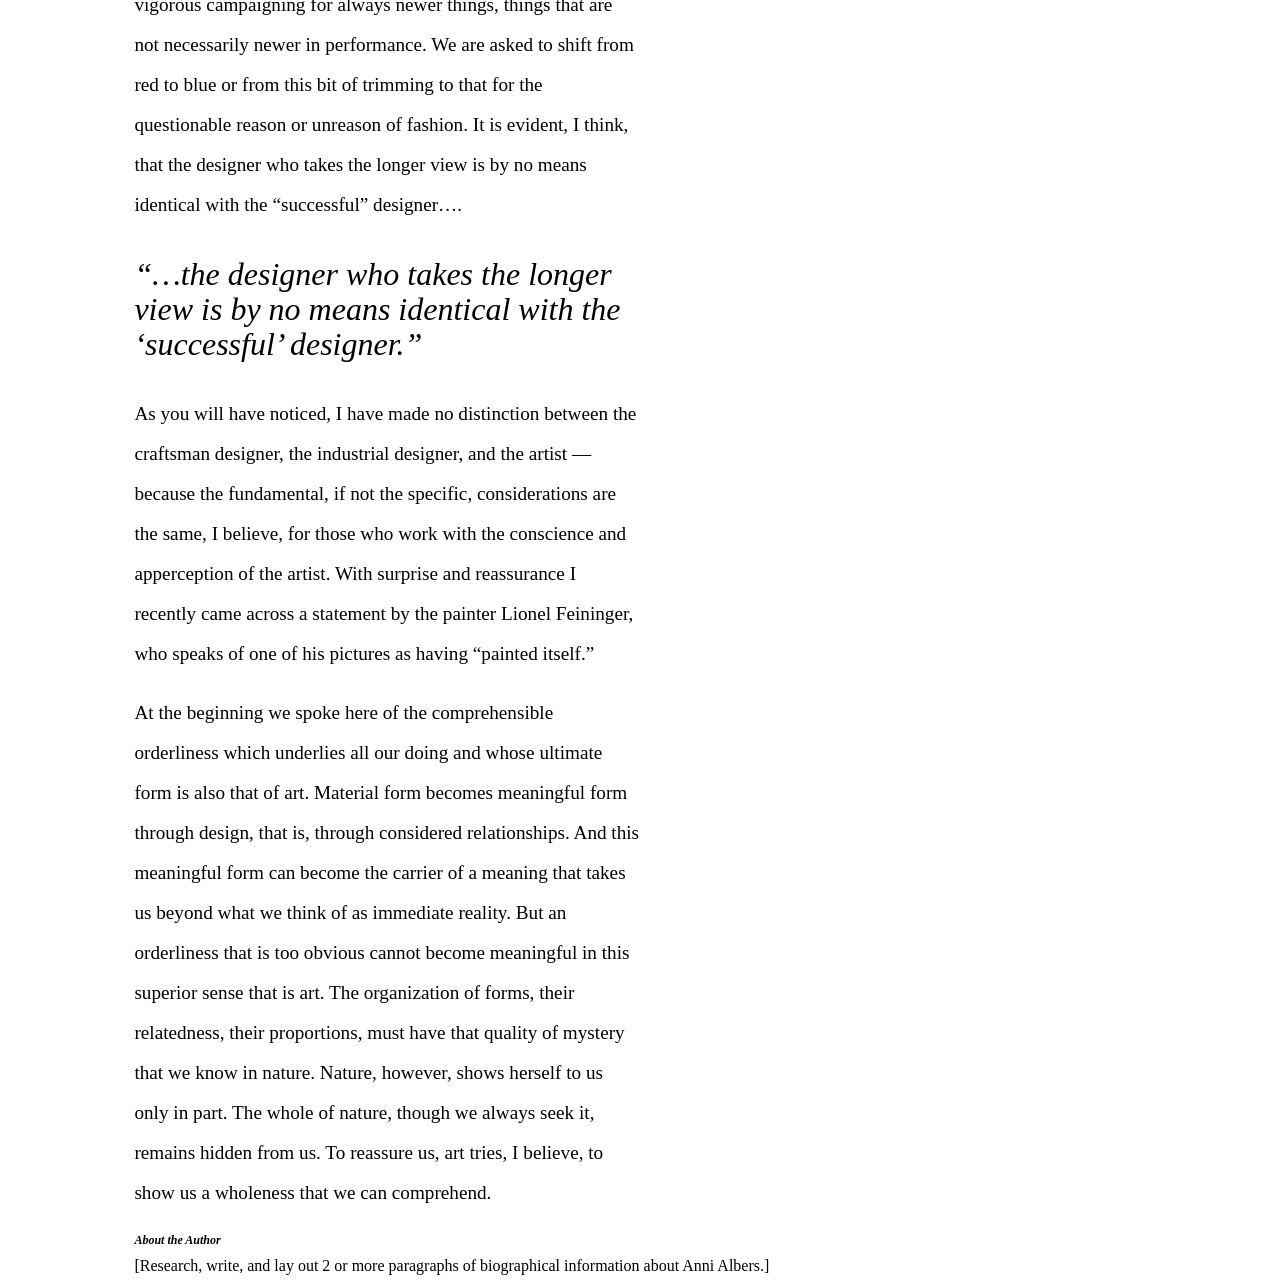
==== commit 70c941b7: "fixed a paragraph tag" ====
--- a/anni-albers/index.html
+++ b/anni-albers/index.html
@@ -17,23 +17,26 @@
 <body>
     <main>
         <section>
-            <header>
-                <h1>Designing as Visual Organization</h1>
-
-                <h2>Excerpts from Chapter 10 of the book On Weaving, by Anni Albers, 1965</h2>
-            </header>
-        </section>
-
-        <section>It is safe, I suppose, to assume that today most if not all of us have had the experience of looking
-            down from
-            an airplane onto this earth. What we see is a free flow of forms intersected here and there by straight
-            lines,
-            rectangles, circles, and evenly drawn curves; that is, by shapes of great regularity. Here we have, then,
-            natural and man-made forms in contradistinction. And here before us we can recognize the essence of
-            designing a
-            visually comprehensible, simplified organization of forms that is distinct from nature’s secretive and
-            complex
-            working.</section>
+
+            <h1>Designing as Visual Organization</h1>
+
+            <h2>Excerpts from Chapter 10 of the book On Weaving, by Anni Albers, 1965</h2>
+
+        </section>
+
+        <section>
+            <p>It is safe, I suppose, to assume that today most if not all of us have had the experience of looking
+                down from
+                an airplane onto this earth. What we see is a free flow of forms intersected here and there by straight
+                lines,
+                rectangles, circles, and evenly drawn curves; that is, by shapes of great regularity. Here we have,
+                then,
+                natural and man-made forms in contradistinction. And here before us we can recognize the essence of
+                designing a
+                visually comprehensible, simplified organization of forms that is distinct from nature’s secretive and
+                complex
+                working.</p>
+        </section>
 
         <section>
             <p>Or on a beach, we may find a button, a bottle, a plank of wood, immediately recognizable as “our” doing,
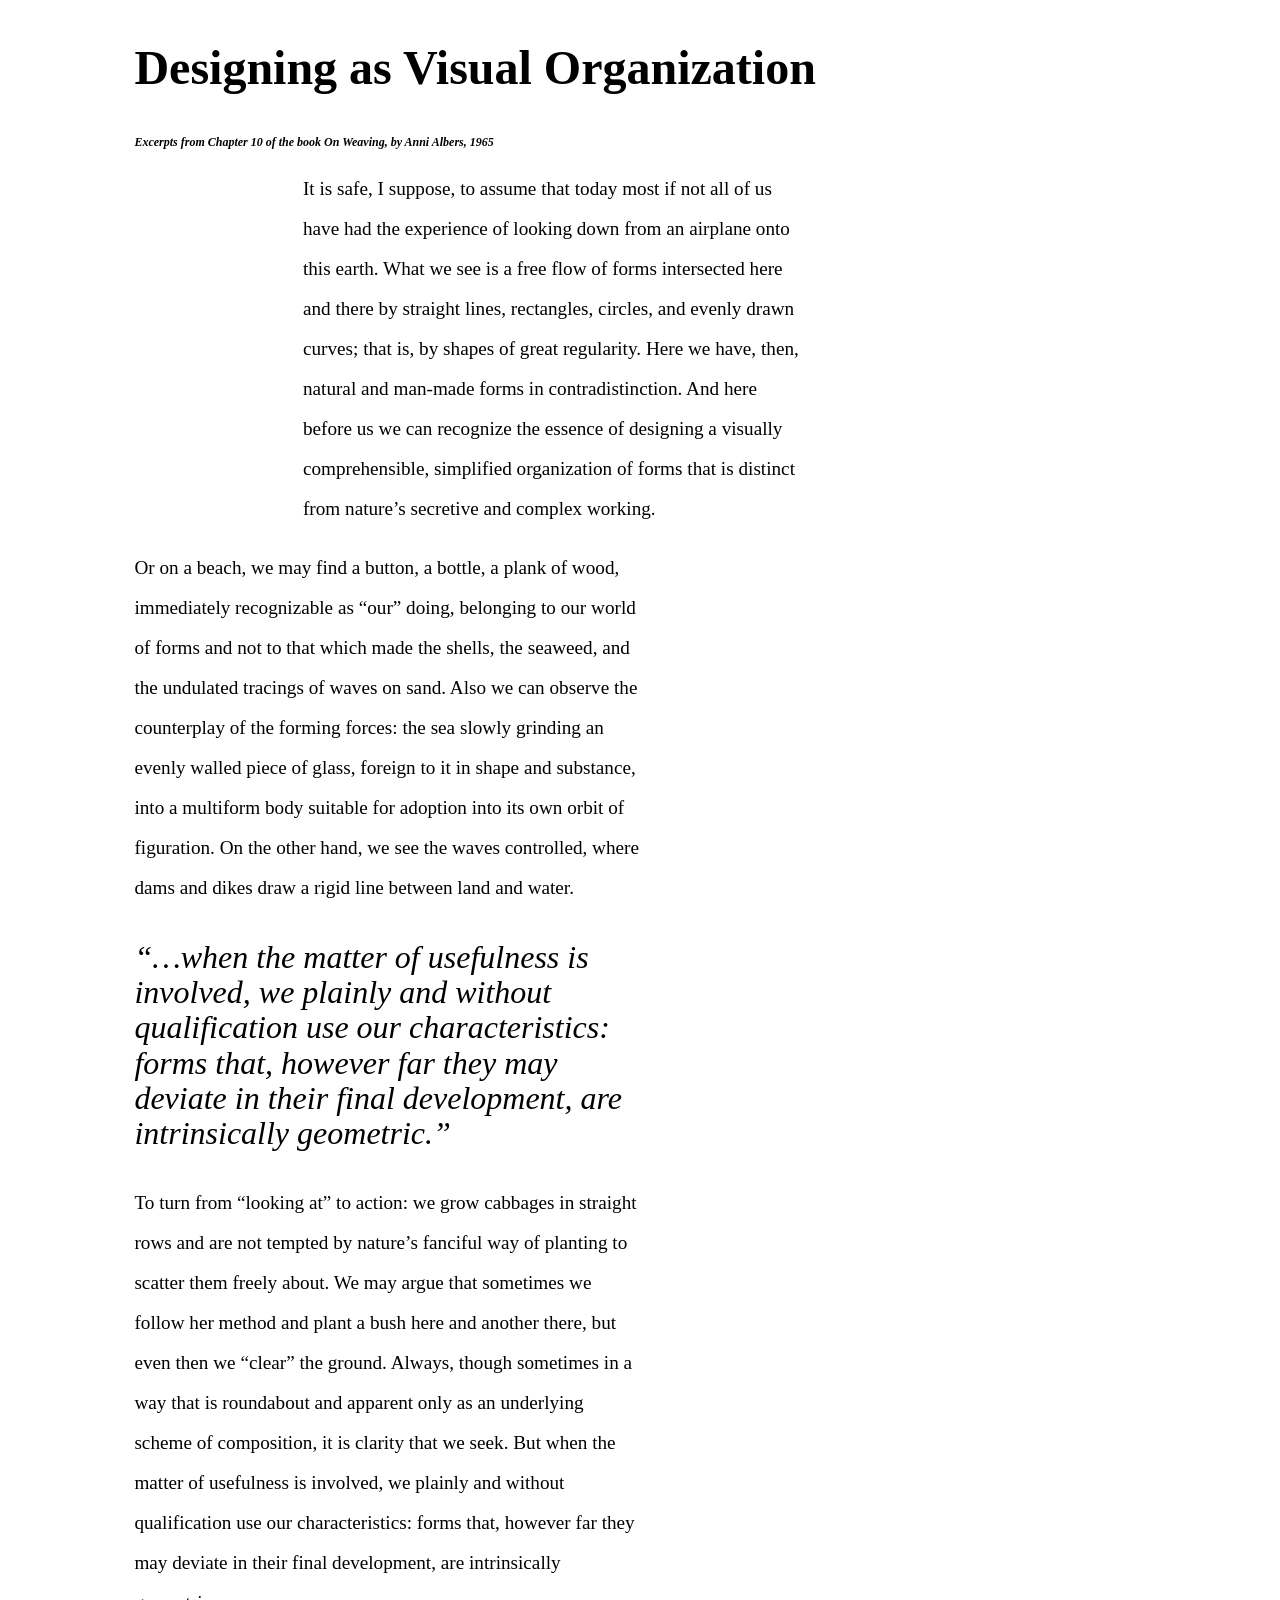
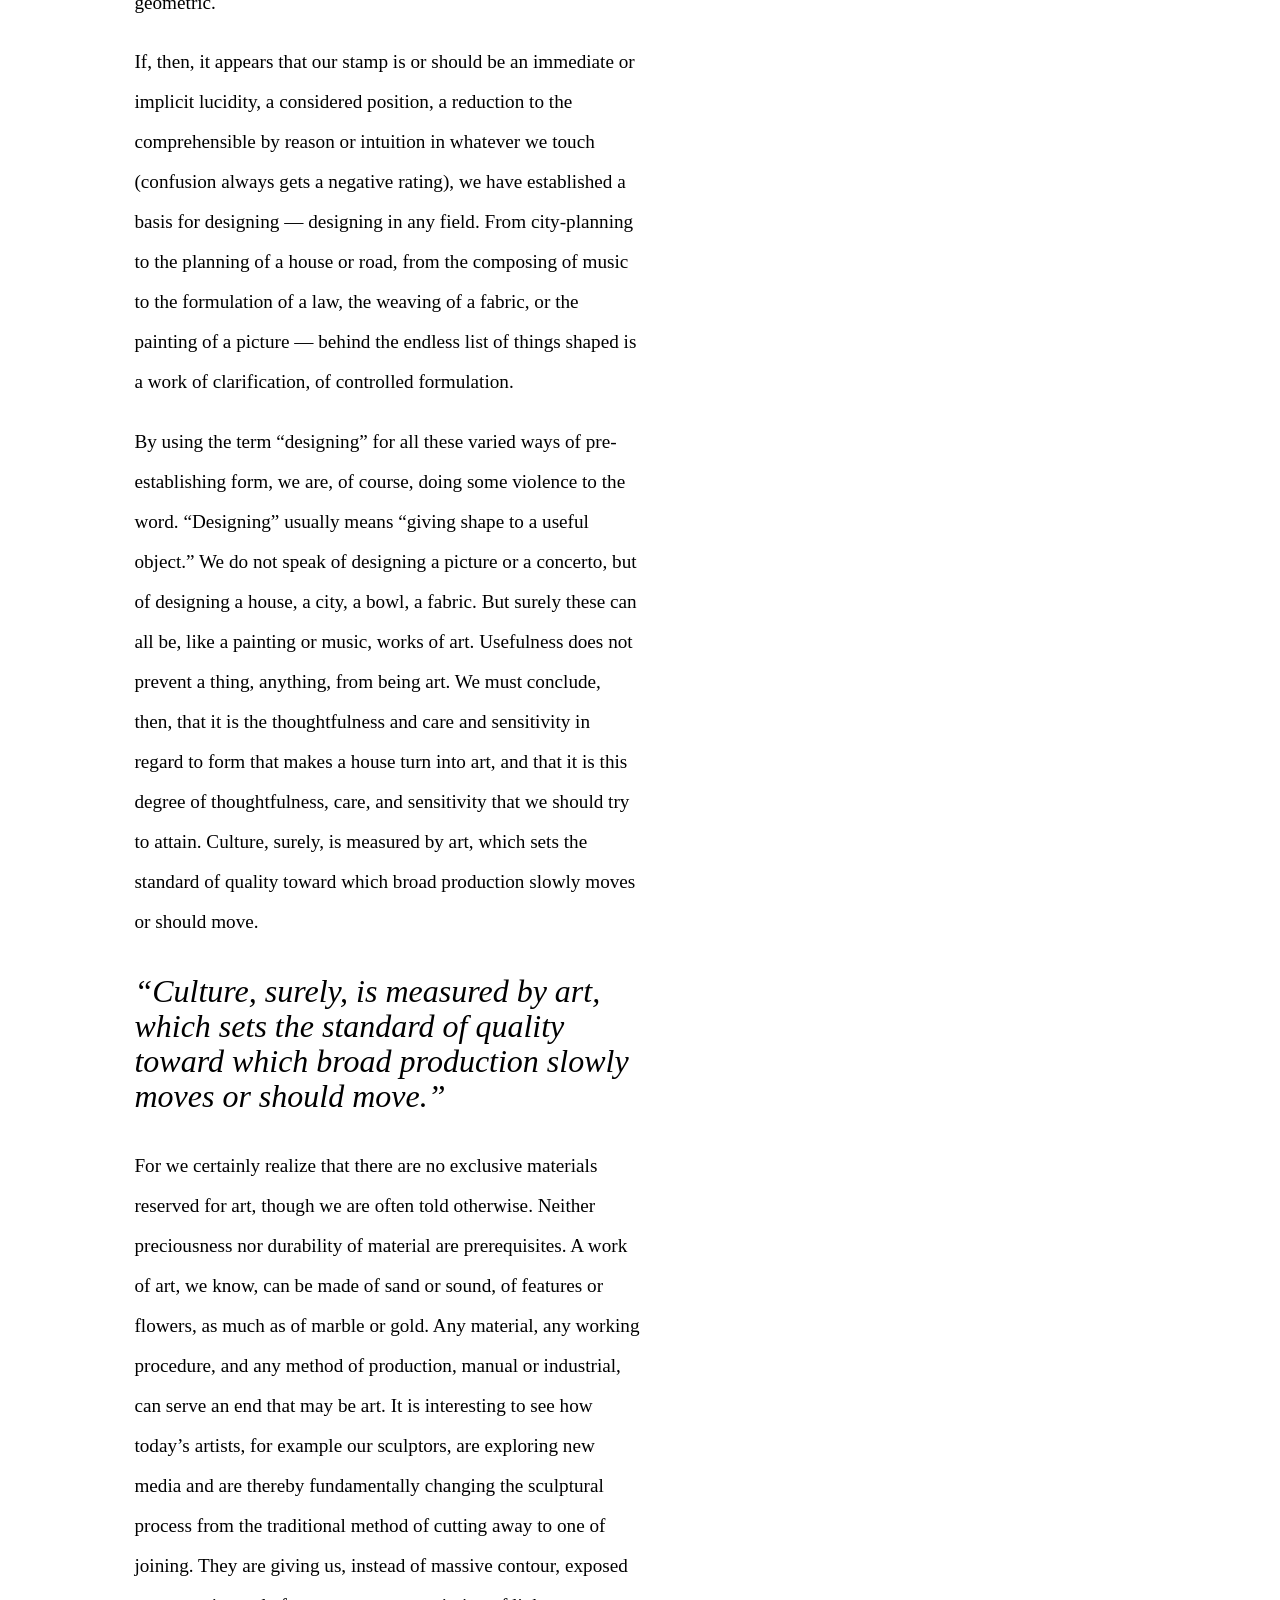
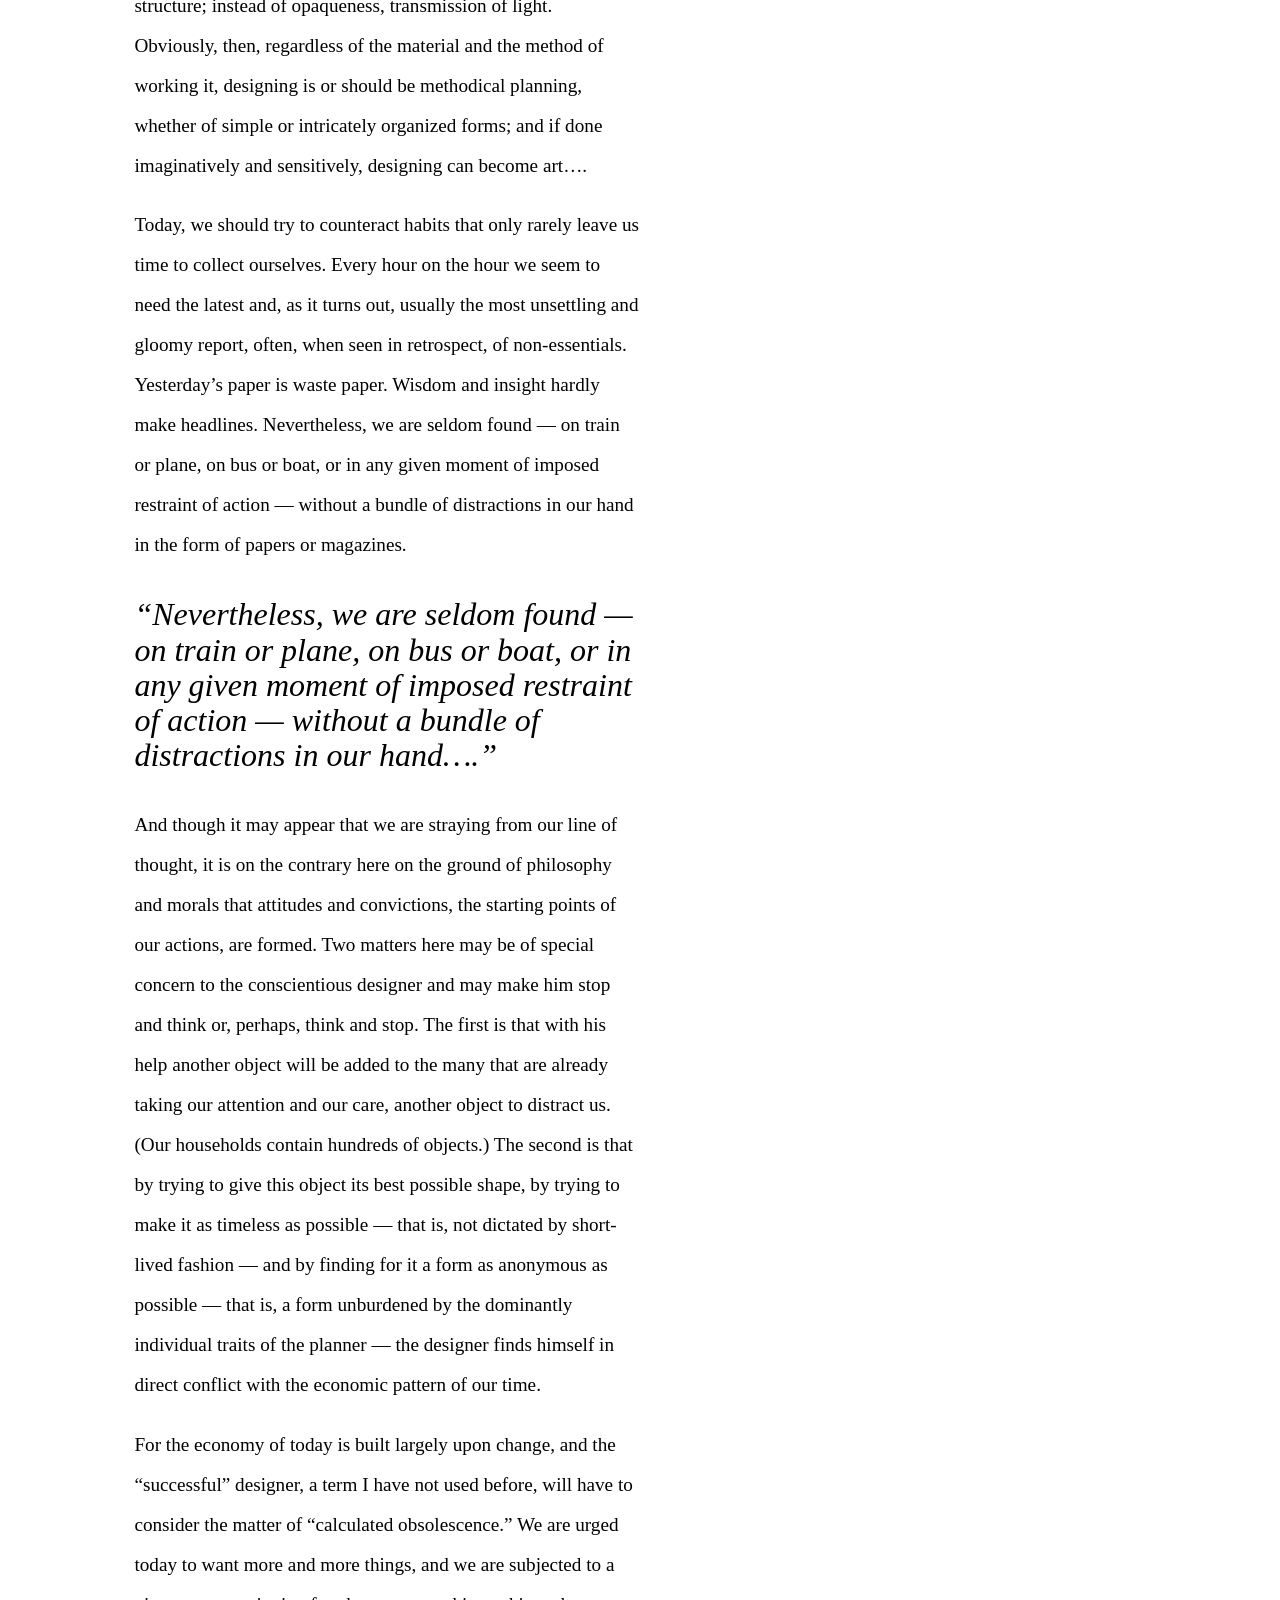
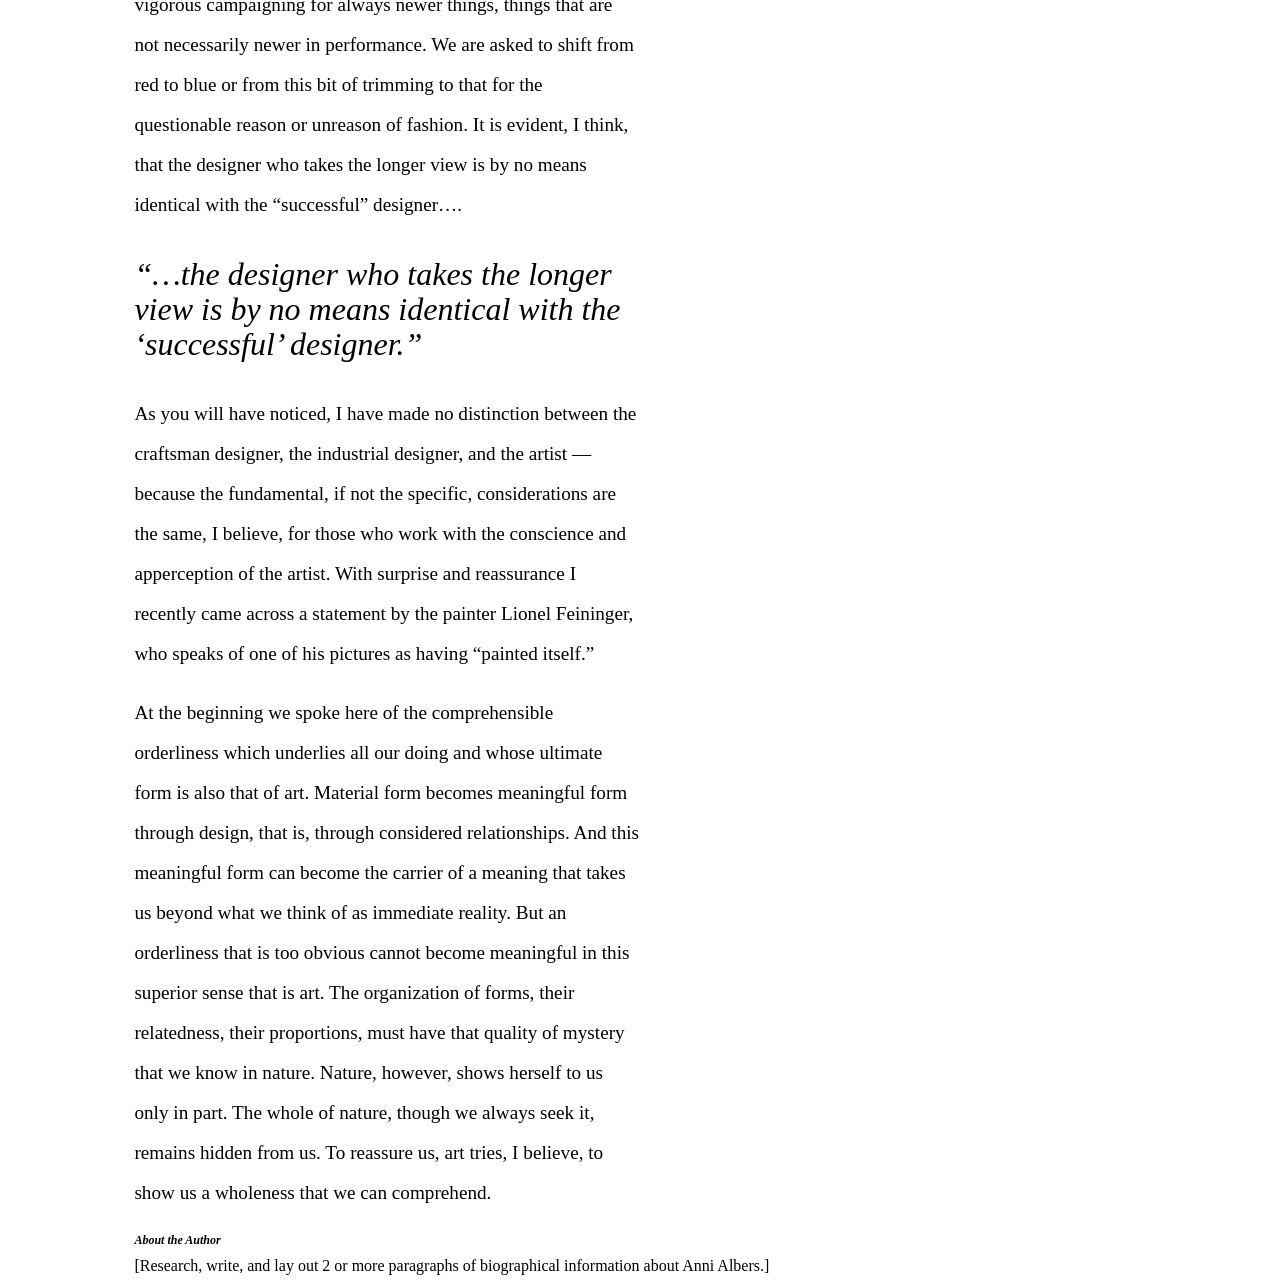
==== commit cc9240b4: "added calc-margin left" ====
--- a/anni-albers/index.html
+++ b/anni-albers/index.html
@@ -16,7 +16,7 @@
 
 <body>
     <main>
-        <section>
+        <section id="titleRow">
 
             <h1>Designing as Visual Organization</h1>
 
@@ -24,7 +24,7 @@
 
         </section>
 
-        <section>
+        <section id="row1">
             <p>It is safe, I suppose, to assume that today most if not all of us have had the experience of looking
                 down from
                 an airplane onto this earth. What we see is a free flow of forms intersected here and there by straight
@@ -38,7 +38,7 @@
                 working.</p>
         </section>
 
-        <section>
+        <section id="row2">
             <p>Or on a beach, we may find a button, a bottle, a plank of wood, immediately recognizable as “our” doing,
                 belonging to our world of forms and not to that which made the shells, the seaweed, and the undulated
                 tracings of waves on sand. Also we can observe the counterplay of the forming forces: the sea slowly
@@ -51,7 +51,7 @@
                 forms that, however far they may deviate in their final development, are intrinsically geometric.”</p>
         </section>
 
-        <section>
+        <section id="row3">
             <p>To turn from “looking at” to action: we grow cabbages in straight rows and are not tempted by nature’s
                 fanciful way of planting to scatter them freely about. We may argue that sometimes we follow her method
                 and
@@ -63,7 +63,7 @@
                 forms that, however far they may deviate in their final development, are intrinsically geometric.</p>
         </section>
 
-        <section>
+        <section id="row4">
             <p>If, then, it appears that our stamp is or should be an immediate or implicit lucidity, a considered
                 position,
                 a reduction to the comprehensible by reason or intuition in whatever we touch (confusion always gets a
--- a/anni-albers/styles.css
+++ b/anni-albers/styles.css
@@ -27,4 +27,8 @@
     font-size: 2rem;
     line-height: 2.2rem;
     font-style: italic;
+}
+
+#row1 p {
+    margin-left: calc(100% * 1/6);
 }
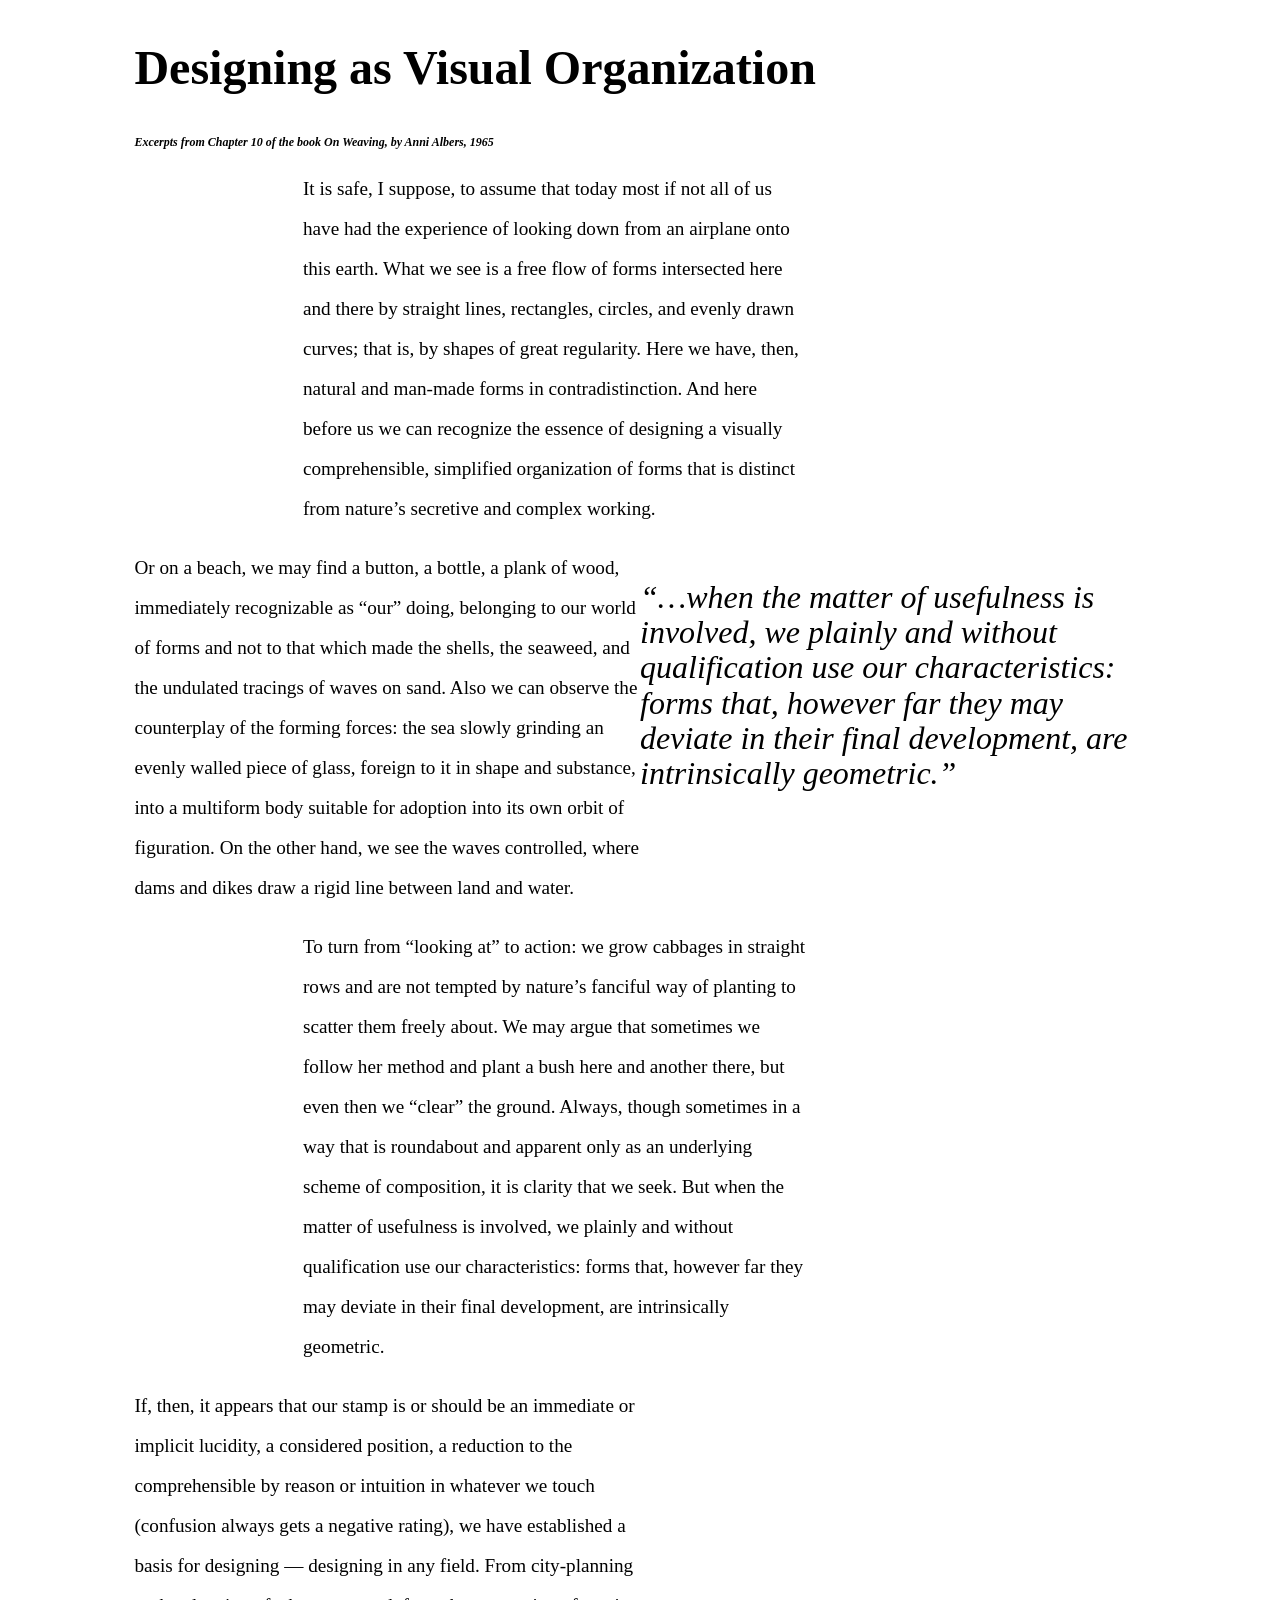
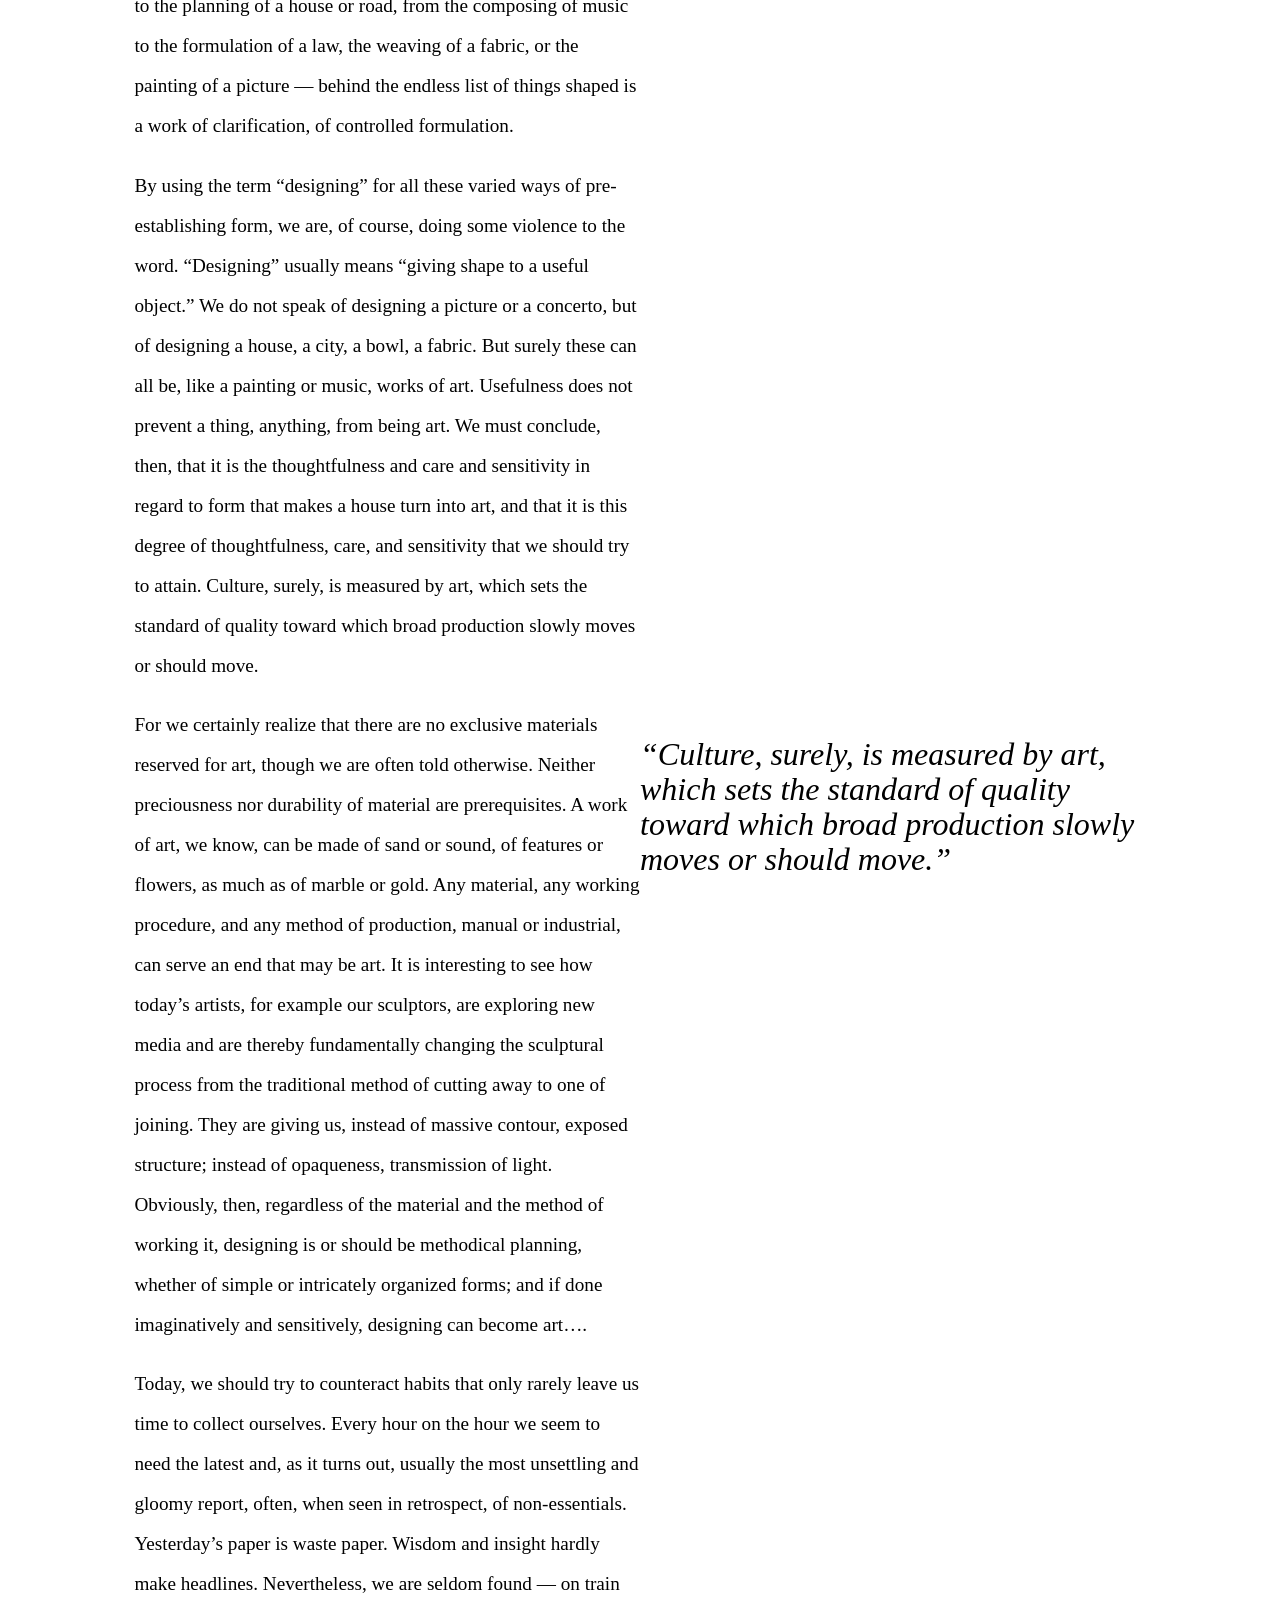
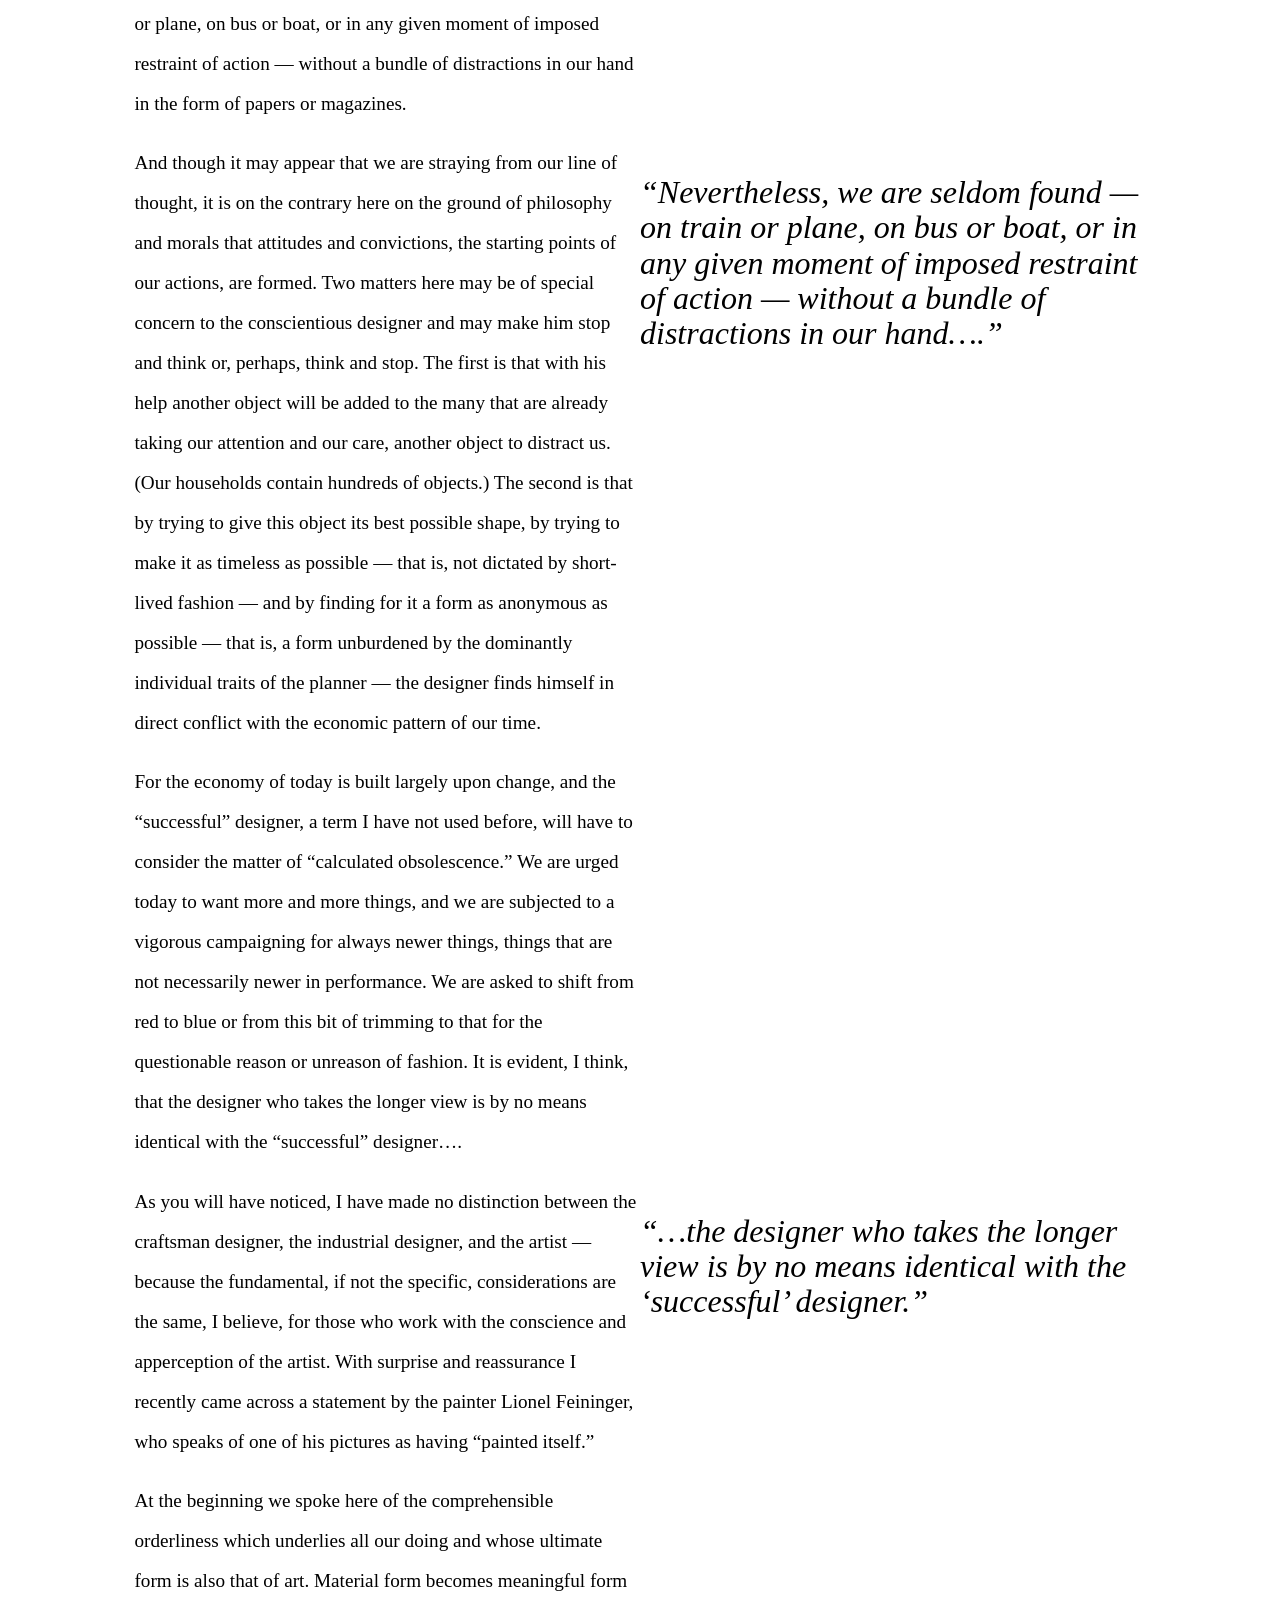
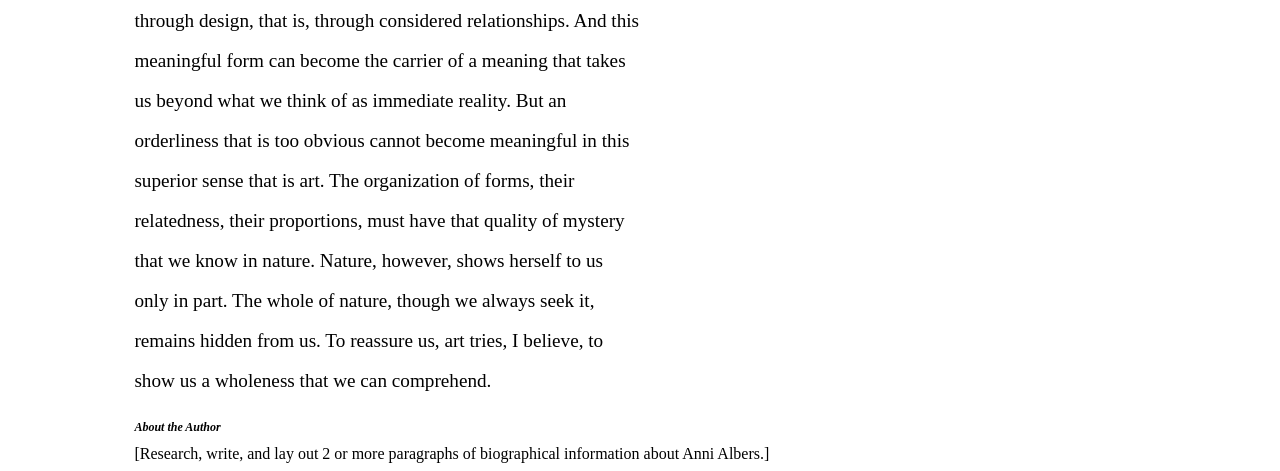
==== commit 1a1c1b93: "put the callout ahead of the wrapping paragraph" ====
--- a/anni-albers/index.html
+++ b/anni-albers/index.html
@@ -39,6 +39,11 @@
         </section>
 
         <section id="row2">
+
+            <p class="callout">“…when the matter of usefulness is involved, we plainly and without qualification use our
+                characteristics:
+                forms that, however far they may deviate in their final development, are intrinsically geometric.”</p>
+
             <p>Or on a beach, we may find a button, a bottle, a plank of wood, immediately recognizable as “our” doing,
                 belonging to our world of forms and not to that which made the shells, the seaweed, and the undulated
                 tracings of waves on sand. Also we can observe the counterplay of the forming forces: the sea slowly
@@ -46,9 +51,7 @@
                 suitable for adoption into its own orbit of figuration. On the other hand, we see the waves controlled,
                 where dams and dikes draw a rigid line between land and water.</p>
 
-            <p class="callout">“…when the matter of usefulness is involved, we plainly and without qualification use our
-                characteristics:
-                forms that, however far they may deviate in their final development, are intrinsically geometric.”</p>
+
         </section>
 
         <section id="row3">
--- a/anni-albers/styles.css
+++ b/anni-albers/styles.css
@@ -27,8 +27,10 @@
     font-size: 2rem;
     line-height: 2.2rem;
     font-style: italic;
+    float: right;
 }
 
-#row1 p {
+#row1 p,
+#row3 p {
     margin-left: calc(100% * 1/6);
 }
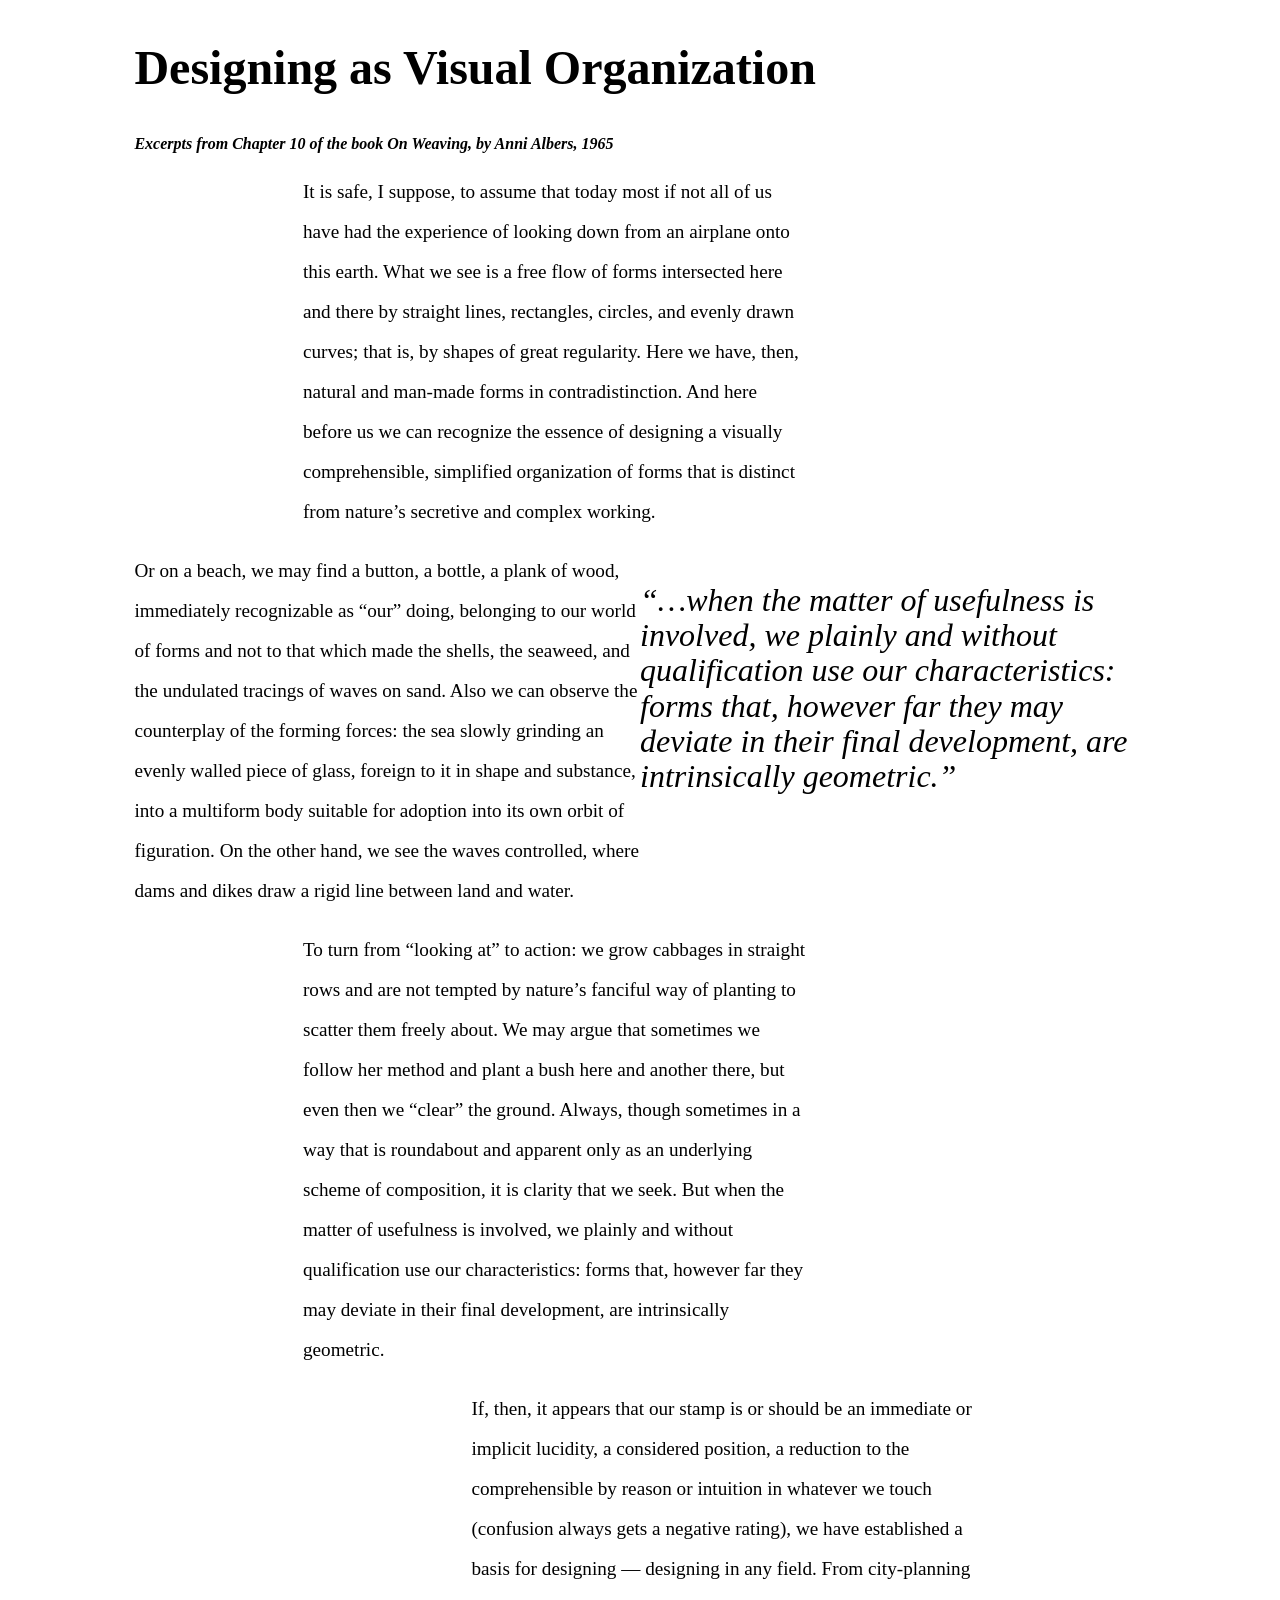
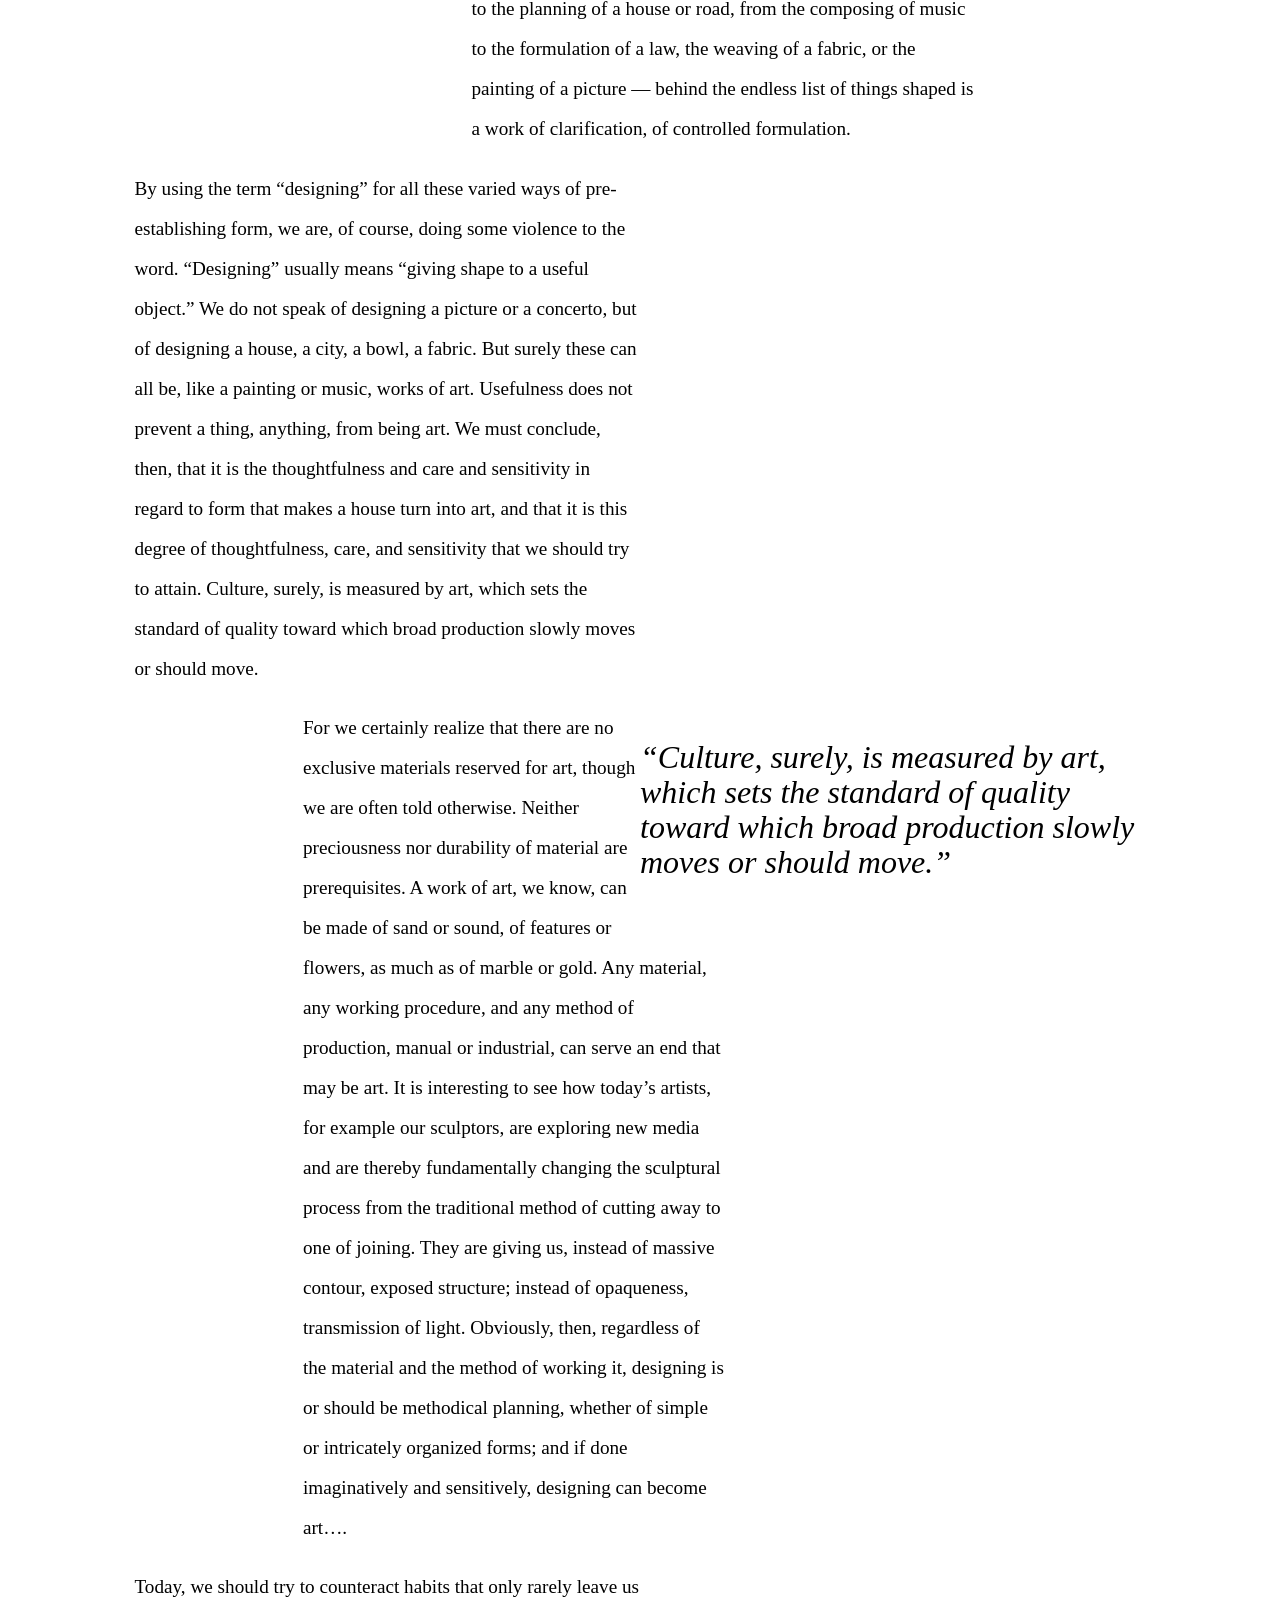
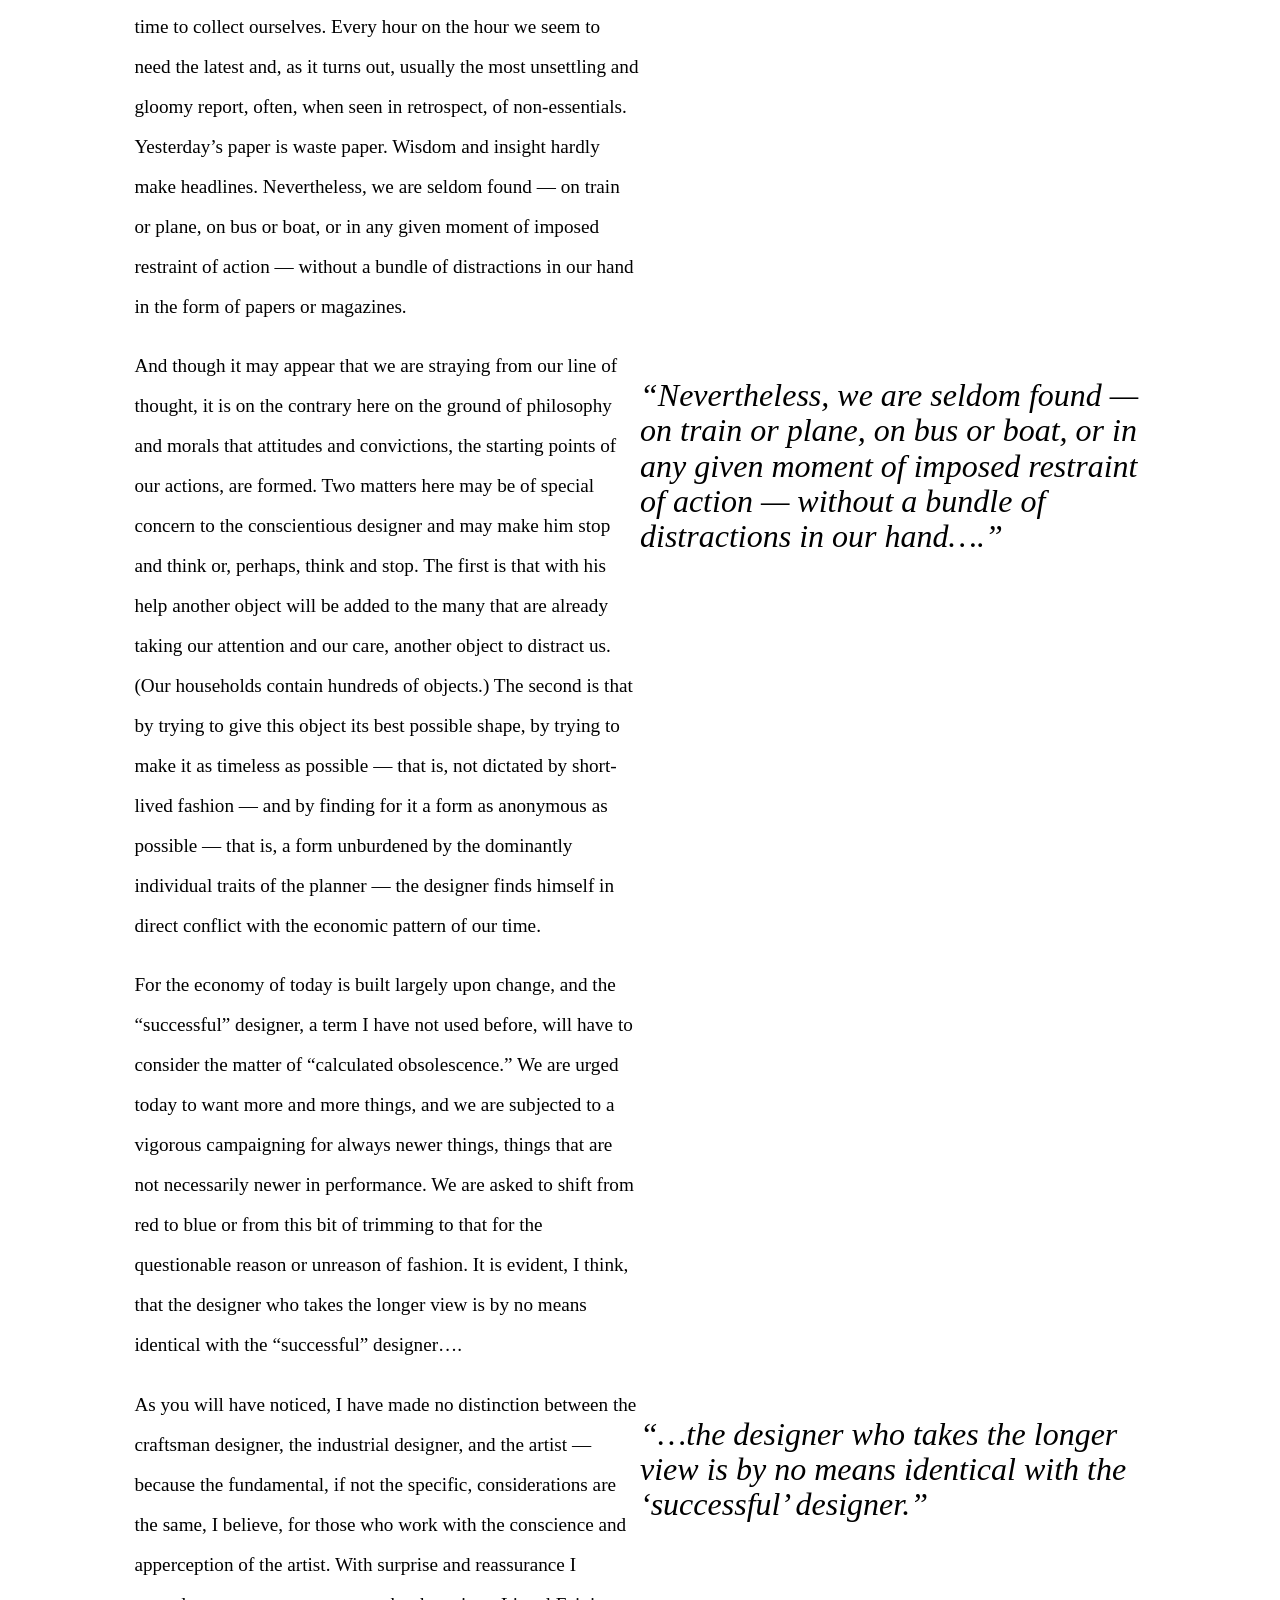
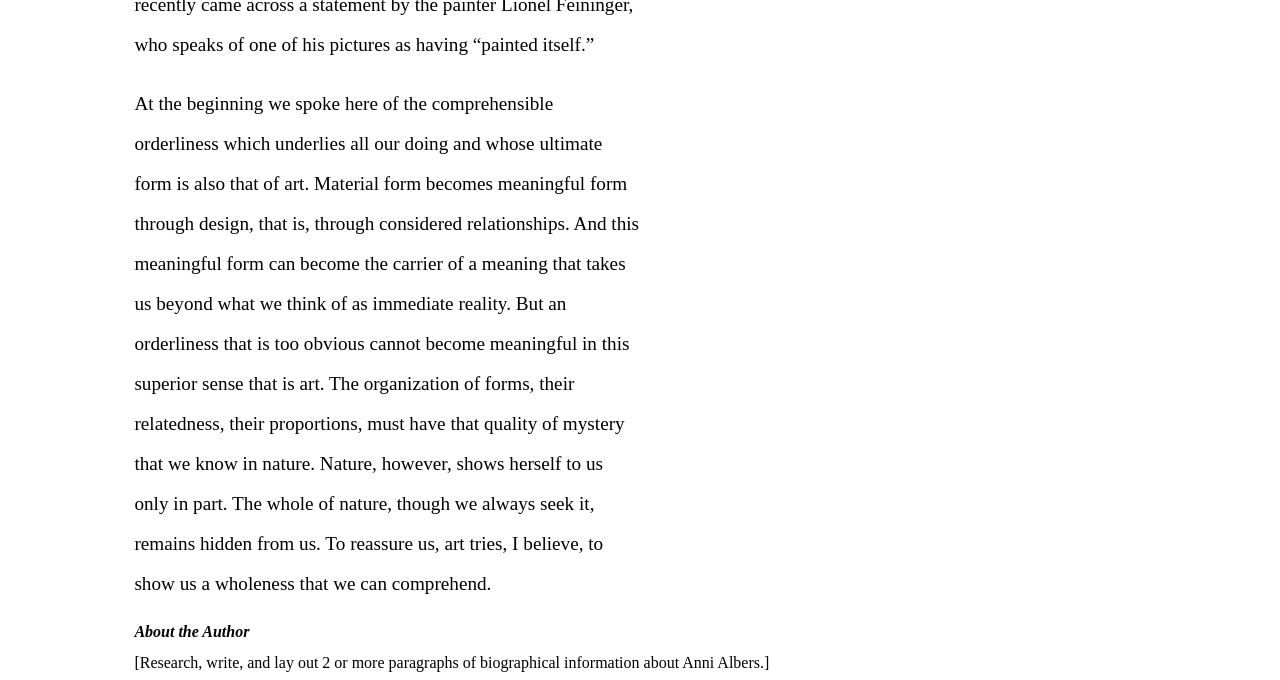
==== commit b18d3e04: "added row 7 to css for html1" ====
--- a/anni-albers/index.html
+++ b/anni-albers/index.html
@@ -79,7 +79,7 @@
                 of controlled formulation.</p>
         </section>
 
-        <section>
+        <section id="row5">
             <p>By using the term “designing” for all these varied ways of pre-establishing form, we are, of course,
                 doing
                 some violence to the word. “Designing” usually means “giving shape to a useful object.” We do not speak
@@ -96,12 +96,12 @@
                 broad production slowly moves or should move.</p>
         </section>
 
-        <section>
+        <section id="row6">
             <p class="callout">“Culture, surely, is measured by art, which sets the standard of quality
                 toward which broad production slowly moves or should move.”</p>
         </section>
 
-        <section>
+        <section id="row7">
             <p>For we certainly realize that there are no exclusive materials reserved for art, though we are often told
                 otherwise. Neither preciousness nor durability of material are prerequisites. A work of art, we know,
                 can be
@@ -119,7 +119,7 @@
                 sensitively, designing can become art….</p>
         </section>
 
-        <section>
+        <section id="row8">
             <p>Today, we should try to counteract habits that only rarely leave us time to collect ourselves. Every hour
                 on
                 the hour we seem to need the latest and, as it turns out, usually the most unsettling and gloomy report,
@@ -130,12 +130,12 @@
                 papers or magazines.</p>
         </section>
 
-        <section>
+        <section id="row9">
             <p class="callout">“Nevertheless, we are seldom found — on train or plane, on bus or boat, or in
                 any given moment of imposed restraint of action — without a bundle of distractions in our hand….”</p>
         </section>
 
-        <section>
+        <section id="row10">
             <p>And though it may appear that we are straying from our line of thought, it is on the contrary here on the
                 ground of philosophy and morals that attitudes and convictions, the starting points of our actions, are
                 formed. Two matters here may be of special concern to the conscientious designer and may make him stop
@@ -151,7 +151,7 @@
                 planner — the designer finds himself in direct conflict with the economic pattern of our time.</p>
         </section>
 
-        <section>
+        <section id="row11">
             <p>For the economy of today is built largely upon change, and the “successful” designer, a term I have not
                 used
                 before, will have to consider the matter of “calculated obsolescence.” We are urged today to want more
@@ -163,12 +163,12 @@
                 the longer view is by no means identical with the “successful” designer….</p>
         </section>
 
-        <section>
+        <section id="row12">
             <p class="callout">“…the designer who takes the longer view is by no means identical with the ‘successful’
                 designer.”</p>
         </section>
 
-        <section>
+        <section id="row13">
             <p>As you will have noticed, I have made no distinction between the craftsman designer, the industrial
                 designer,
                 and the artist — because the fundamental, if not the specific, considerations are the same, I believe,
@@ -179,7 +179,7 @@
                 “painted itself.”</p>
         </section>
 
-        <section>
+        <section id="row14">
             <p>At the beginning we spoke here of the comprehensible orderliness which underlies all our doing and whose
                 ultimate form is also that of art. Material form becomes meaningful form through design, that is,
                 through
--- a/anni-albers/styles.css
+++ b/anni-albers/styles.css
@@ -13,7 +13,7 @@
 }
 
 h2 {
-    font-size: 0.75rem;
+    font-size: 1rem;
     font-style: italic;
 }
 
@@ -31,6 +31,75 @@
 }
 
 #row1 p,
-#row3 p {
+#row3 p,
+#row7 {
     margin-left: calc(100% * 1/6);
+}
+
+#row4 p {
+    margin-left: calc(100% * 2/6);
+}
+
+
+/* ******************************************************************** */
+/* CSS for index2                                                       */
+/* ******************************************************************** */
+
+/* inherit the baseline code, above, and add to it */
+#secondLayout main {
+    display: grid;
+    grid-template-columns: repeat(6, calc(100%/6) );
+    grid-template-rows: 18vh repeat(4, auto);
+    grid-template-areas:
+        'title title title title title title'
+        '. p1 p1 p1 . .'
+        'p2 p2 p2 c1 c1 c1'
+        '. p3 p3 p3 . .'
+        '. . p4 p4 p4 .'
+        'p5 p5 p5 c2 c2 c2'
+        'c3 c3 c3 p6 p6 p6'
+        '. p7 p7 p7 . .'
+        'p8 p8 p8 c4 c4 c4'
+        '. p9 p9 p9 . .'
+        '. . p10 p10 p10 .'
+        'aa aa aa aa aa aa';
+}
+
+#secondLayout #titleRow { grid-area: title; }
+#secondLayout #para1 { grid-area: p1; }
+#secondLayout #para2 { grid-area: p2; }
+#secondLayout #para3 { grid-area: p3; }
+#secondLayout #para4 { grid-area: p4; }
+#secondLayout #callout1 { grid-area: c1; }
+#secondLayout #para5 { grid-area: p5; }
+#secondLayout #callout2 { grid-area: c2; }
+#secondLayout #para6 { grid-area: p6; }
+#secondLayout #callout3 { grid-area: c3; }
+#secondLayout #para7 { grid-area: p7; }
+#secondLayout #para8 { grid-area: p8; }
+#secondLayout #callout4 { grid-area: c4; }
+#secondLayout #para9 { grid-area: p9; }
+#secondLayout #para10 { grid-area: p10; }
+#secondLayout #aboutauthor {grid-area: aa;}
+
+
+/* override the baseline p styles from above */
+#secondLayout p {
+    width: 100%;
+}
+
+#secondLayout #callout1 {
+    padding-left: 20vh;
+}
+
+#secondLayout #callout2 {
+    padding-left: 20vh;
+}
+
+#secondLayout #para6 {
+    padding-left: 20vh;
+}
+
+#secondLayout #callout4 {
+    padding-left: 20vh;
 }
